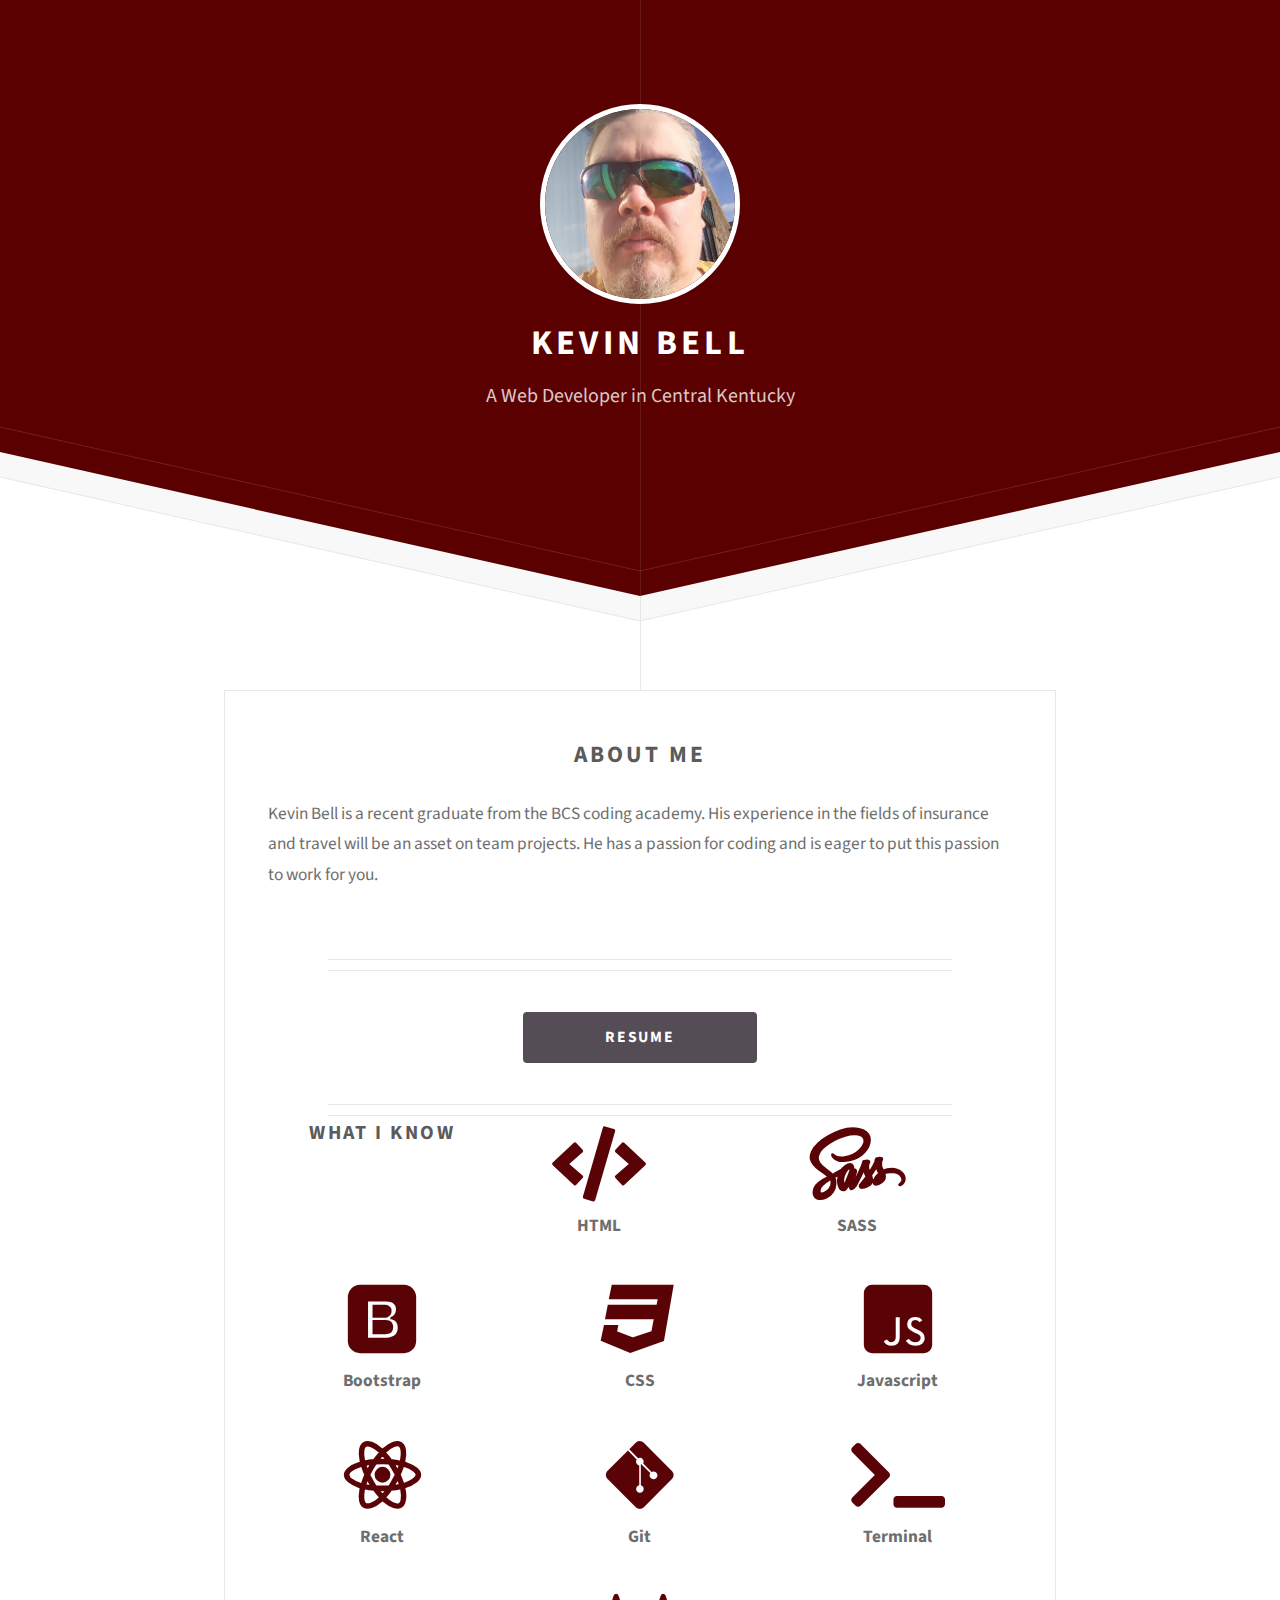
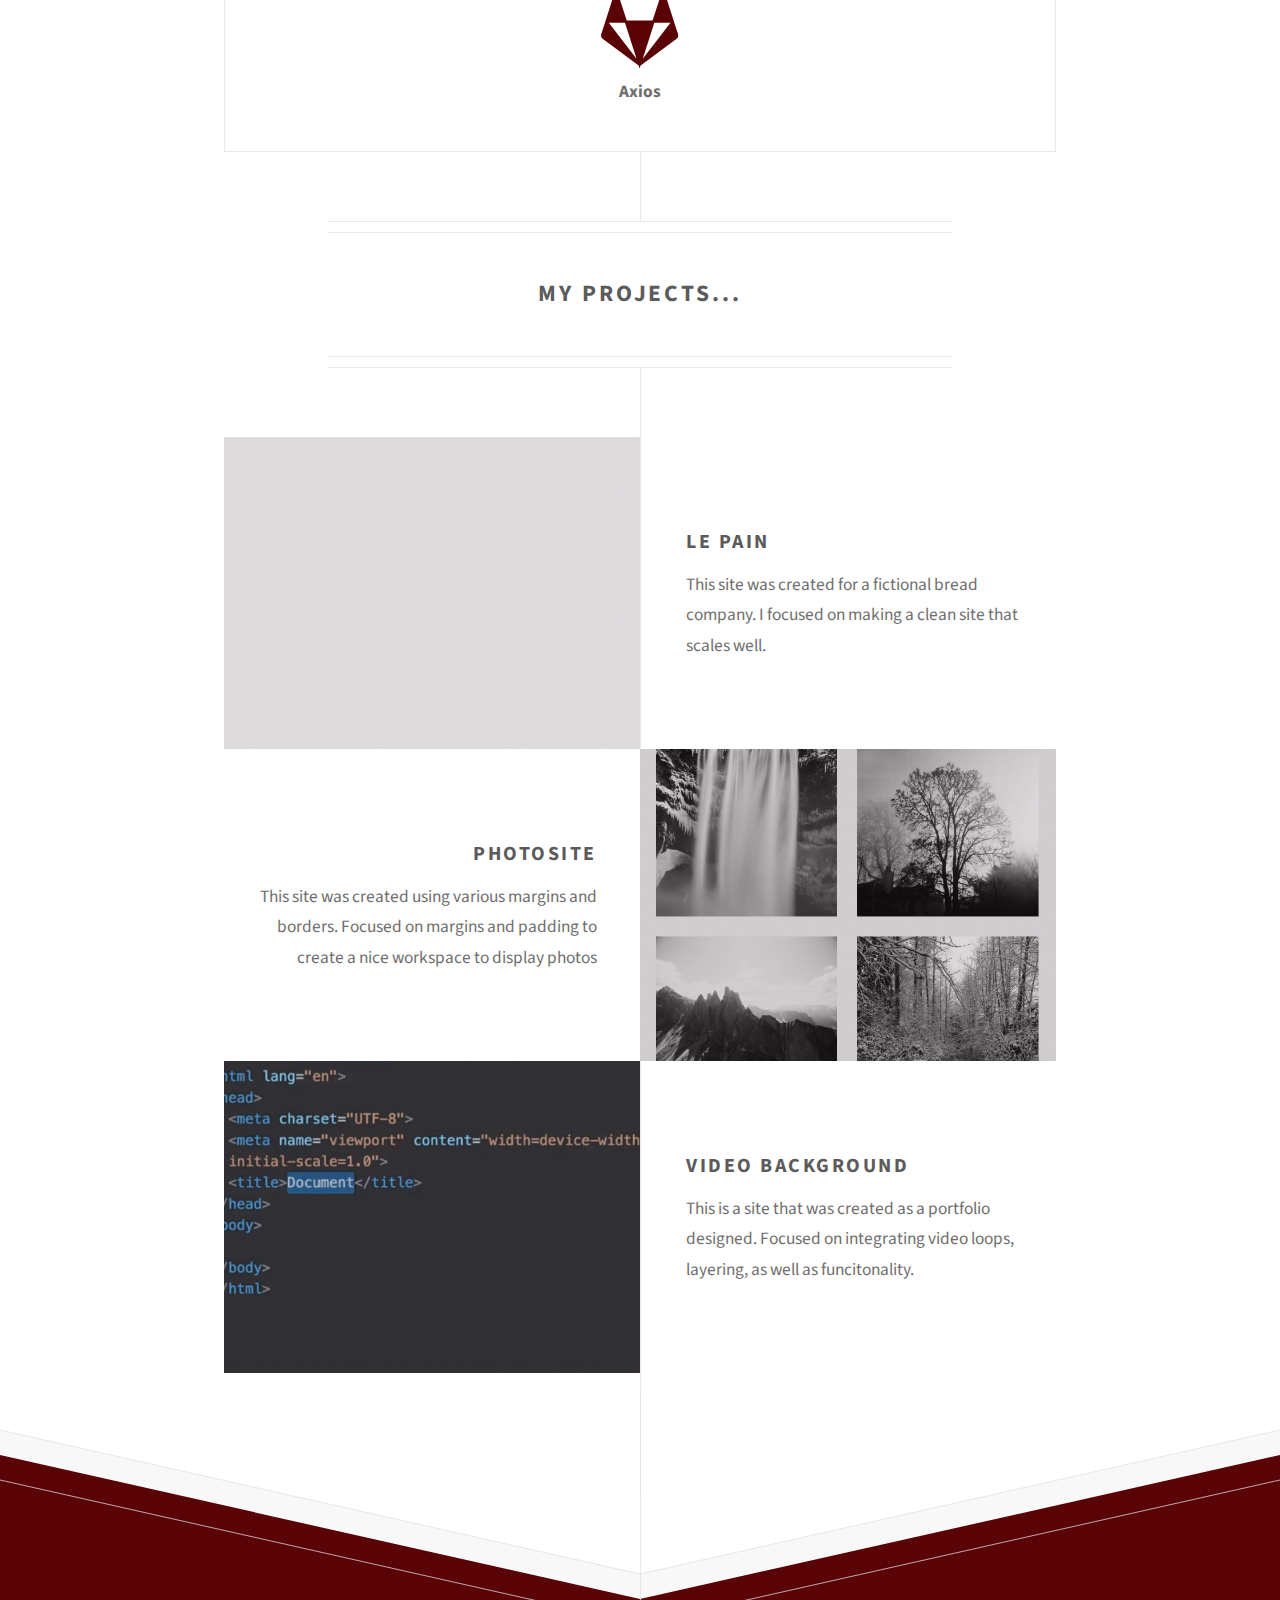
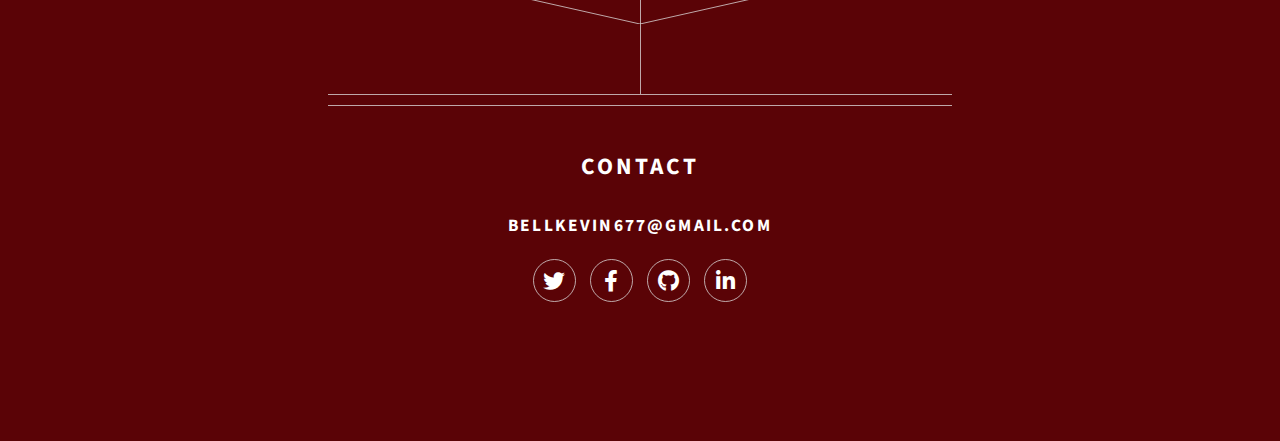
==== index.html @ 3c1ff949 "Picture is displaying properly" ====
<!DOCTYPE HTML>
<html>

<head>
	<title>Kevin Bell</title>
	<meta charset="utf-8" />
	<meta name="viewport" content="width=device-width, initial-scale=1, user-scalable=no" />
	<link href="https://cdn.jsdelivr.net/npm/bootstrap@5.0.0-beta2/dist/css/bootstrap.min.css" rel="stylesheet" integrity="sha384-BmbxuPwQa2lc/FVzBcNJ7UAyJxM6wuqIj61tLrc4wSX0szH/Ev+nYRRuWlolflfl" crossorigin="anonymous">
	<link rel="stylesheet" href="assets/css/main.css" />
</head>

<body class="is-preload">

	<!-- Nav -->
	
	<!-- Header -->
	<div id="header">
		<img class="resize imgborder" src="images/kevin.jpg" alt="">
		<h1>Kevin Bell</h1>
		<p>A Web Developer in Central Kentucky</p>
	</div>

	<!-- Main -->
	<div id="main">

		<div class="box container">
			<header>
				<h2>About Me</h2>
			</header>
			<section>
				<p>Kevin Bell is a recent graduate from the BCS coding academy. His experience in the fields of insurance and travel will be an asset on team projects. He has a passion for coding and is eager to put this passion to work for you. </p>
			
			</section>
			<footer class="major container medium">
				<ul class="actions special">
					<li><a href="Resume.pdf" target="_blank" class="button">Resume</a></li>
				</ul>
			</footer>
			<section class="row aln-center">
				<header>
					<h3>What I know</h3>
				</header>
				<div class="col-4 col-6-medium">
					<p>
						<i class="fas fa-code"></i>
						<p>HTML</p>
					</p>
				</div>
				<div class="col-4 col-6-medium">
					<p>
						<i class="fab fa-sass"></i>
						<p>SASS</p>
					</p>
				</div>
				<div class="col-4 col-6-medium">
					<p>
						<i class="fab fa-bootstrap"></i>
						<p>Bootstrap</p>
					</p>
				</div>
				<div class="col-4 col-6-medium">
					<p>
						<i class="fab fa-css3"></i>
						<p>CSS</p>
					</p>
				</div>
				<div class="col-4 col-6-medium">
					<p>
						<i class="fab fa-js-square"></i>
						<p>Javascript</p>
					</p>
				</div>
				<div class="col-4 col-6-medium">
					<p>
						<i class="fab fa-react"></i>
						<p>React</p>
					</p>
				</div>
				<div class="col-4 col-6-medium">
					<p>
						<i class="fab fa-git-alt"></i>
						<p>Git</p>
					</p>
				</div>
				<div class="col-4 col-6-medium">
					<p>
						<i class="fas fa-terminal"></i>
						<p>Terminal</p>
					</p>
				</div>
				<div class="col-4 col-6-medium">
					<p>
						<i class="fab fa-gitlab"></i>
						<p>Axios</p>
					</p>
				</div>
			</section>
		</div>

		<header class="major container medium">
			<h2>My Projects...</h2>
		</header>

		<div class="box alt container">
			<section class="feature left">
				<a href="Projects/LePain/index.html" target="_blank" class="image icon solid" id="projects1"></a>
				<a href="Projects/LePain/index.html" target="_blank" class="noborder">
					<div class="content">
						<h3>Le Pain</h3>
						<p>This site was created for a fictional bread company. I focused on making a clean site that
							scales well.</p>
					</div>
				</a>
			</section>
			<section class="feature right">
				<a href="Projects/PhotoSite/index.html" target="_blank" class="image icon solid" id="projects2"></a>
				<a href="Projects/PhotoSite/index.html" target="_blank" class="noborder">
				<div class="content">
					<h3>Photosite</h3>
					<p>This site was created using various margins and borders. Focused on margins and padding to create
						a nice workspace to display photos</p>
				</div>
			</a>
			</section>
			<section class="feature left">
				<a href="Projects/VideoBackground/index.html" target="_blank" class="image icon solid"
					id="projects3"></a>
					<a href="Projects/Videobackground/index.html" target="_blank" class="noborder">
				<div class="content">
					<h3>Video Background</h3>
					<p>This is a site that was created as a portfolio designed. Focused on integrating video loops, layering, as well as funcitonality.</p>
				</div>
			</a>
			</section>
		</div>

		
				
				

		

	</div>

	<!-- Footer -->
	<div id="footer">
		<div class="container medium">

			<header class="major last">
				<h2>Contact</h2>
				<h6>bellkevin677@gmail.com</h6>
			</header>

			<ul class="icons">
				<li><a href="https://www.twitter.com/TheWizardChrist" target="_blank" class="icon brands fa-twitter"><span
							class="label">Twitter</span></a></li>
				<li><a href="https://www.facebook.com/KevinBell101" target="_blank" class="icon brands fa-facebook-f"><span
							class="label">Facebook</span></a></li>
				<li><a href="https://github.com/bellkevin677" target="_blank" class="icon brands fa-github"><span
							class="label">Github</span></a></li>
				<li><a href="https://www.linkedin.com/feed/" target="_blank" class="icon brands fa-linkedin-in"><span class="label">LinkedIn</span></a></li>
			</ul>
		</div>
	</div>

	<!-- Scripts -->
	<script src="assets/js/jquery.min.js"></script>
	<script src="assets/js/browser.min.js"></script>
	<script src="assets/js/breakpoints.min.js"></script>
	<script src="assets/js/util.js"></script>
	<script src="assets/js/main.js"></script>

</body>

</html>
---- assets/css/main.css ----
@import url("fontawesome-all.min.css");
@import url("https://fonts.googleapis.com/css?family=Source+Sans+Pro:300,300italic,400,400italic,600,600italic,700,700italic");

/*
	Directive by HTML5 UP
	html5up.net | @ajlkn
	Free for personal and commercial use under the CCA 3.0 license (html5up.net/license)
*/

html, body, div, span, applet, object,
iframe, h1, h2, h3, h4, h5, h6, p, blockquote,
pre, a, abbr, acronym, address, big, cite,
code, del, dfn, em, img, ins, kbd, q, s, samp,
small, strike, strong, sub, sup, tt, var, b,
u, i, center, dl, dt, dd, ol, ul, li, fieldset,
form, label, legend, table, caption, tbody,
tfoot, thead, tr, th, td, article, aside,
canvas, details, embed, figure, figcaption,
footer, header, hgroup, menu, nav, output, ruby,
section, summary, time, mark, audio, video {
	margin: 0;
	padding: 0;
	border: 0;
	font-size: 100%;
	font: inherit;
	vertical-align: baseline;}

article, aside, details, figcaption, figure,
footer, header, hgroup, menu, nav, section {
	display: block;}

body {
	line-height: 1;
}

ol, ul {
	list-style: none;
}

blockquote, q {
	quotes: none;
}

	blockquote:before, blockquote:after, q:before, q:after {
		content: '';
		content: none;
	}

table {
	border-collapse: collapse;
	border-spacing: 0;
}

body {
	-webkit-text-size-adjust: none;
}

mark {
	background-color: transparent;
	color: inherit;
}

input::-moz-focus-inner {
	border: 0;
	padding: 0;
}

input, select, textarea {
	-moz-appearance: none;
	-webkit-appearance: none;
	-ms-appearance: none;
	appearance: none;
}

/* Basic */

	html {
		box-sizing: border-box;
	}

	*, *:before, *:after {
		box-sizing: inherit;
	}

	html, body {
		height: 100%;
	}

	body {
		background: #ffffff;
	}

		body.is-preload *, body.is-preload *:before, body.is-preload *:after {
			-moz-animation: none !important;
			-webkit-animation: none !important;
			-ms-animation: none !important;
			animation: none !important;
			-moz-transition: none !important;
			-webkit-transition: none !important;
			-ms-transition: none !important;
			transition: none !important;
		}

	body, input, select, textarea {
		color: #6e6e6e;
		font-family: 'Source Sans Pro', sans-serif;
		font-size: 16pt;
		font-weight: 400;
		line-height: 1.75em;
	}

	a {
		-moz-transition: color 0.2s ease-in-out, border-bottom-color 0.2s ease-in-out;
		-webkit-transition: color 0.2s ease-in-out, border-bottom-color 0.2s ease-in-out;
		-ms-transition: color 0.2s ease-in-out, border-bottom-color 0.2s ease-in-out;
		transition: color 0.2s ease-in-out, border-bottom-color 0.2s ease-in-out;
		border-bottom: dotted 1px;
		color: #4eb980;
		text-decoration: none;
	}

		a:hover {
			border-bottom-color: transparent;
		}

	strong, b {
		font-weight: 600;
		color: #5b5b5b;
	}

	em, i {
		font-style: italic;
	}

	p, ul, ol, dl, table, blockquote, form {
		margin: 0 0 2em 0;
	}

	h1, h2, h3, h4, h5, h6 {
		color: #5b5b5b;
		font-weight: 700;
		letter-spacing: 0.125em;
		line-height: 1.75em;
		margin-bottom: 1em;
		text-transform: uppercase;
		text-align: center;
	}

		h1 a, h2 a, h3 a, h4 a, h5 a, h6 a {
			color: inherit;
			text-decoration: none;
		}

	h2 {
		font-size: 1.75em;
	}

	h3 {
		font-size: 1.5em;
	}

	sub {
		font-size: 0.8em;
		position: relative;
		top: 0.5em;
	}

	sup {
		font-size: 0.8em;
		position: relative;
		top: -0.5em;
	}

	hr {
		border: 0;
		border-top: solid 1px rgba(224, 224, 224, 0.75);
		margin-bottom: 1.5em;
	}

	blockquote {
		border-left: solid 0.5em rgba(224, 224, 224, 0.75);
		font-style: italic;
		padding: 1em 0 1em 2em;
	}

/* Container */

	.container {
		margin: 0 auto;
		max-width: 100%;
		width: 51em;
	}

		.container.medium {
			width: 38.25em;
		}

		@media screen and (max-width: 1280px) {

			.container {
				width: 48em;
			}

				.container.medium {
					width: 36em;
				}

		}

		@media screen and (max-width: 980px) {

			.container {
				width: 95%;
			}

				.container.medium {
					width: 71.25%;
				}

		}

		@media screen and (max-width: 840px) {

			.container {
				width: 95% !important;
			}

		}

		@media screen and (max-width: 736px) {

			.container {
				width: 90% !important;
			}

		}

		@media screen and (max-width: 480px) {

			.container {
				width: 100% !important;
			}

		}

/* Row */

	.row {
		display: flex;
		flex-wrap: wrap;
		box-sizing: border-box;
		align-items: stretch;
	}

		.row > * {
			box-sizing: border-box;
		}

		.row.gtr-uniform > * > :last-child {
			margin-bottom: 0;
		}

		.row.aln-left {
			justify-content: flex-start;
		}

		.row.aln-center {
			justify-content: center;
		}

		.row.aln-right {
			justify-content: flex-end;
		}

		.row.aln-top {
			align-items: flex-start;
		}

		.row.aln-middle {
			align-items: center;
		}

		.row.aln-bottom {
			align-items: flex-end;
		}

		.row > .imp {
			order: -1;
		}

		.row > .col-1 {
			width: 8.33333%;
		}

		.row > .off-1 {
			margin-left: 8.33333%;
		}

		.row > .col-2 {
			width: 16.66667%;
		}

		.row > .off-2 {
			margin-left: 16.66667%;
		}

		.row > .col-3 {
			width: 25%;
		}

		.row > .off-3 {
			margin-left: 25%;
		}

		.row > .col-4 {
			width: 33.33333%;
		}

		.row > .off-4 {
			margin-left: 33.33333%;
		}

		.row > .col-5 {
			width: 41.66667%;
		}

		.row > .off-5 {
			margin-left: 41.66667%;
		}

		.row > .col-6 {
			width: 50%;
		}

		.row > .off-6 {
			margin-left: 50%;
		}

		.row > .col-7 {
			width: 58.33333%;
		}

		.row > .off-7 {
			margin-left: 58.33333%;
		}

		.row > .col-8 {
			width: 66.66667%;
		}

		.row > .off-8 {
			margin-left: 66.66667%;
		}

		.row > .col-9 {
			width: 75%;
		}

		.row > .off-9 {
			margin-left: 75%;
		}

		.row > .col-10 {
			width: 83.33333%;
		}

		.row > .off-10 {
			margin-left: 83.33333%;
		}

		.row > .col-11 {
			width: 91.66667%;
		}

		.row > .off-11 {
			margin-left: 91.66667%;
		}

		.row > .col-12 {
			width: 100%;
		}

		.row > .off-12 {
			margin-left: 100%;
		}

		.row.gtr-0 {
			margin-top: 0px;
			margin-left: 0px;
		}

			.row.gtr-0 > * {
				padding: 0px 0 0 0px;
			}

			.row.gtr-0.gtr-uniform {
				margin-top: 0px;
			}

				.row.gtr-0.gtr-uniform > * {
					padding-top: 0px;
				}

		.row.gtr-25 {
			margin-top: -7.5px;
			margin-left: -7.5px;
		}

			.row.gtr-25 > * {
				padding: 7.5px 0 0 7.5px;
			}

			.row.gtr-25.gtr-uniform {
				margin-top: -7.5px;
			}

				.row.gtr-25.gtr-uniform > * {
					padding-top: 7.5px;
				}

		.row.gtr-50 {
			margin-top: -15px;
			margin-left: -15px;
		}

			.row.gtr-50 > * {
				padding: 15px 0 0 15px;
			}

			.row.gtr-50.gtr-uniform {
				margin-top: -15px;
			}

				.row.gtr-50.gtr-uniform > * {
					padding-top: 15px;
				}

		.row {
			margin-top: -30px;
			margin-left: -30px;
		}

			.row > * {
				padding: 30px 0 0 30px;
			}

			.row.gtr-uniform {
				margin-top: -30px;
			}

				.row.gtr-uniform > * {
					padding-top: 30px;
				}

		.row.gtr-150 {
			margin-top: -45px;
			margin-left: -45px;
		}

			.row.gtr-150 > * {
				padding: 45px 0 0 45px;
			}

			.row.gtr-150.gtr-uniform {
				margin-top: -45px;
			}

				.row.gtr-150.gtr-uniform > * {
					padding-top: 45px;
				}

		.row.gtr-200 {
			margin-top: -60px;
			margin-left: -60px;
		}

			.row.gtr-200 > * {
				padding: 60px 0 0 60px;
			}

			.row.gtr-200.gtr-uniform {
				margin-top: -60px;
			}

				.row.gtr-200.gtr-uniform > * {
					padding-top: 60px;
				}

		@media screen and (max-width: 1680px) {

			.row {
				display: flex;
				flex-wrap: wrap;
				box-sizing: border-box;
				align-items: stretch;
			}

				.row > * {
					box-sizing: border-box;
				}

				.row.gtr-uniform > * > :last-child {
					margin-bottom: 0;
				}

				.row.aln-left {
					justify-content: flex-start;
				}

				.row.aln-center {
					justify-content: center;
				}

				.row.aln-right {
					justify-content: flex-end;
				}

				.row.aln-top {
					align-items: flex-start;
				}

				.row.aln-middle {
					align-items: center;
				}

				.row.aln-bottom {
					align-items: flex-end;
				}

				.row > .imp-wide {
					order: -1;
				}

				.row > .col-1-wide {
					width: 8.33333%;
				}

				.row > .off-1-wide {
					margin-left: 8.33333%;
				}

				.row > .col-2-wide {
					width: 16.66667%;
				}

				.row > .off-2-wide {
					margin-left: 16.66667%;
				}

				.row > .col-3-wide {
					width: 25%;
				}

				.row > .off-3-wide {
					margin-left: 25%;
				}

				.row > .col-4-wide {
					width: 33.33333%;
				}

				.row > .off-4-wide {
					margin-left: 33.33333%;
				}

				.row > .col-5-wide {
					width: 41.66667%;
				}

				.row > .off-5-wide {
					margin-left: 41.66667%;
				}

				.row > .col-6-wide {
					width: 50%;
				}

				.row > .off-6-wide {
					margin-left: 50%;
				}

				.row > .col-7-wide {
					width: 58.33333%;
				}

				.row > .off-7-wide {
					margin-left: 58.33333%;
				}

				.row > .col-8-wide {
					width: 66.66667%;
				}

				.row > .off-8-wide {
					margin-left: 66.66667%;
				}

				.row > .col-9-wide {
					width: 75%;
				}

				.row > .off-9-wide {
					margin-left: 75%;
				}

				.row > .col-10-wide {
					width: 83.33333%;
				}

				.row > .off-10-wide {
					margin-left: 83.33333%;
				}

				.row > .col-11-wide {
					width: 91.66667%;
				}

				.row > .off-11-wide {
					margin-left: 91.66667%;
				}

				.row > .col-12-wide {
					width: 100%;
				}

				.row > .off-12-wide {
					margin-left: 100%;
				}

				.row.gtr-0 {
					margin-top: 0px;
					margin-left: 0px;
				}

					.row.gtr-0 > * {
						padding: 0px 0 0 0px;
					}

					.row.gtr-0.gtr-uniform {
						margin-top: 0px;
					}

						.row.gtr-0.gtr-uniform > * {
							padding-top: 0px;
						}

				.row.gtr-25 {
					margin-top: -7.5px;
					margin-left: -7.5px;
				}

					.row.gtr-25 > * {
						padding: 7.5px 0 0 7.5px;
					}

					.row.gtr-25.gtr-uniform {
						margin-top: -7.5px;
					}

						.row.gtr-25.gtr-uniform > * {
							padding-top: 7.5px;
						}

				.row.gtr-50 {
					margin-top: -15px;
					margin-left: -15px;
				}

					.row.gtr-50 > * {
						padding: 15px 0 0 15px;
					}

					.row.gtr-50.gtr-uniform {
						margin-top: -15px;
					}

						.row.gtr-50.gtr-uniform > * {
							padding-top: 15px;
						}

				.row {
					margin-top: -30px;
					margin-left: -30px;
				}

					.row > * {
						padding: 30px 0 0 30px;
					}

					.row.gtr-uniform {
						margin-top: -30px;
					}

						.row.gtr-uniform > * {
							padding-top: 30px;
						}

				.row.gtr-150 {
					margin-top: -45px;
					margin-left: -45px;
				}

					.row.gtr-150 > * {
						padding: 45px 0 0 45px;
					}

					.row.gtr-150.gtr-uniform {
						margin-top: -45px;
					}

						.row.gtr-150.gtr-uniform > * {
							padding-top: 45px;
						}

				.row.gtr-200 {
					margin-top: -60px;
					margin-left: -60px;
				}

					.row.gtr-200 > * {
						padding: 60px 0 0 60px;
					}

					.row.gtr-200.gtr-uniform {
						margin-top: -60px;
					}

						.row.gtr-200.gtr-uniform > * {
							padding-top: 60px;
						}

		}

		@media screen and (max-width: 1280px) {

			.row {
				display: flex;
				flex-wrap: wrap;
				box-sizing: border-box;
				align-items: stretch;
			}

				.row > * {
					box-sizing: border-box;
				}

				.row.gtr-uniform > * > :last-child {
					margin-bottom: 0;
				}

				.row.aln-left {
					justify-content: flex-start;
				}

				.row.aln-center {
					justify-content: center;
				}

				.row.aln-right {
					justify-content: flex-end;
				}

				.row.aln-top {
					align-items: flex-start;
				}

				.row.aln-middle {
					align-items: center;
				}

				.row.aln-bottom {
					align-items: flex-end;
				}

				.row > .imp-normal {
					order: -1;
				}

				.row > .col-1-normal {
					width: 8.33333%;
				}

				.row > .off-1-normal {
					margin-left: 8.33333%;
				}

				.row > .col-2-normal {
					width: 16.66667%;
				}

				.row > .off-2-normal {
					margin-left: 16.66667%;
				}

				.row > .col-3-normal {
					width: 25%;
				}

				.row > .off-3-normal {
					margin-left: 25%;
				}

				.row > .col-4-normal {
					width: 33.33333%;
				}

				.row > .off-4-normal {
					margin-left: 33.33333%;
				}

				.row > .col-5-normal {
					width: 41.66667%;
				}

				.row > .off-5-normal {
					margin-left: 41.66667%;
				}

				.row > .col-6-normal {
					width: 50%;
				}

				.row > .off-6-normal {
					margin-left: 50%;
				}

				.row > .col-7-normal {
					width: 58.33333%;
				}

				.row > .off-7-normal {
					margin-left: 58.33333%;
				}

				.row > .col-8-normal {
					width: 66.66667%;
				}

				.row > .off-8-normal {
					margin-left: 66.66667%;
				}

				.row > .col-9-normal {
					width: 75%;
				}

				.row > .off-9-normal {
					margin-left: 75%;
				}

				.row > .col-10-normal {
					width: 83.33333%;
				}

				.row > .off-10-normal {
					margin-left: 83.33333%;
				}

				.row > .col-11-normal {
					width: 91.66667%;
				}

				.row > .off-11-normal {
					margin-left: 91.66667%;
				}

				.row > .col-12-normal {
					width: 100%;
				}

				.row > .off-12-normal {
					margin-left: 100%;
				}

				.row.gtr-0 {
					margin-top: 0px;
					margin-left: 0px;
				}

					.row.gtr-0 > * {
						padding: 0px 0 0 0px;
					}

					.row.gtr-0.gtr-uniform {
						margin-top: 0px;
					}

						.row.gtr-0.gtr-uniform > * {
							padding-top: 0px;
						}

				.row.gtr-25 {
					margin-top: -7.5px;
					margin-left: -7.5px;
				}

					.row.gtr-25 > * {
						padding: 7.5px 0 0 7.5px;
					}

					.row.gtr-25.gtr-uniform {
						margin-top: -7.5px;
					}

						.row.gtr-25.gtr-uniform > * {
							padding-top: 7.5px;
						}

				.row.gtr-50 {
					margin-top: -15px;
					margin-left: -15px;
				}

					.row.gtr-50 > * {
						padding: 15px 0 0 15px;
					}

					.row.gtr-50.gtr-uniform {
						margin-top: -15px;
					}

						.row.gtr-50.gtr-uniform > * {
							padding-top: 15px;
						}

				.row {
					margin-top: -30px;
					margin-left: -30px;
				}

					.row > * {
						padding: 30px 0 0 30px;
					}

					.row.gtr-uniform {
						margin-top: -30px;
					}

						.row.gtr-uniform > * {
							padding-top: 30px;
						}

				.row.gtr-150 {
					margin-top: -45px;
					margin-left: -45px;
				}

					.row.gtr-150 > * {
						padding: 45px 0 0 45px;
					}

					.row.gtr-150.gtr-uniform {
						margin-top: -45px;
					}

						.row.gtr-150.gtr-uniform > * {
							padding-top: 45px;
						}

				.row.gtr-200 {
					margin-top: -60px;
					margin-left: -60px;
				}

					.row.gtr-200 > * {
						padding: 60px 0 0 60px;
					}

					.row.gtr-200.gtr-uniform {
						margin-top: -60px;
					}

						.row.gtr-200.gtr-uniform > * {
							padding-top: 60px;
						}

		}

		@media screen and (max-width: 980px) {

			.row {
				display: flex;
				flex-wrap: wrap;
				box-sizing: border-box;
				align-items: stretch;
			}

				.row > * {
					box-sizing: border-box;
				}

				.row.gtr-uniform > * > :last-child {
					margin-bottom: 0;
				}

				.row.aln-left {
					justify-content: flex-start;
				}

				.row.aln-center {
					justify-content: center;
				}

				.row.aln-right {
					justify-content: flex-end;
				}

				.row.aln-top {
					align-items: flex-start;
				}

				.row.aln-middle {
					align-items: center;
				}

				.row.aln-bottom {
					align-items: flex-end;
				}

				.row > .imp-narrow {
					order: -1;
				}

				.row > .col-1-narrow {
					width: 8.33333%;
				}

				.row > .off-1-narrow {
					margin-left: 8.33333%;
				}

				.row > .col-2-narrow {
					width: 16.66667%;
				}

				.row > .off-2-narrow {
					margin-left: 16.66667%;
				}

				.row > .col-3-narrow {
					width: 25%;
				}

				.row > .off-3-narrow {
					margin-left: 25%;
				}

				.row > .col-4-narrow {
					width: 33.33333%;
				}

				.row > .off-4-narrow {
					margin-left: 33.33333%;
				}

				.row > .col-5-narrow {
					width: 41.66667%;
				}

				.row > .off-5-narrow {
					margin-left: 41.66667%;
				}

				.row > .col-6-narrow {
					width: 50%;
				}

				.row > .off-6-narrow {
					margin-left: 50%;
				}

				.row > .col-7-narrow {
					width: 58.33333%;
				}

				.row > .off-7-narrow {
					margin-left: 58.33333%;
				}

				.row > .col-8-narrow {
					width: 66.66667%;
				}

				.row > .off-8-narrow {
					margin-left: 66.66667%;
				}

				.row > .col-9-narrow {
					width: 75%;
				}

				.row > .off-9-narrow {
					margin-left: 75%;
				}

				.row > .col-10-narrow {
					width: 83.33333%;
				}

				.row > .off-10-narrow {
					margin-left: 83.33333%;
				}

				.row > .col-11-narrow {
					width: 91.66667%;
				}

				.row > .off-11-narrow {
					margin-left: 91.66667%;
				}

				.row > .col-12-narrow {
					width: 100%;
				}

				.row > .off-12-narrow {
					margin-left: 100%;
				}

				.row.gtr-0 {
					margin-top: 0px;
					margin-left: 0px;
				}

					.row.gtr-0 > * {
						padding: 0px 0 0 0px;
					}

					.row.gtr-0.gtr-uniform {
						margin-top: 0px;
					}

						.row.gtr-0.gtr-uniform > * {
							padding-top: 0px;
						}

				.row.gtr-25 {
					margin-top: -7.5px;
					margin-left: -7.5px;
				}

					.row.gtr-25 > * {
						padding: 7.5px 0 0 7.5px;
					}

					.row.gtr-25.gtr-uniform {
						margin-top: -7.5px;
					}

						.row.gtr-25.gtr-uniform > * {
							padding-top: 7.5px;
						}

				.row.gtr-50 {
					margin-top: -15px;
					margin-left: -15px;
				}

					.row.gtr-50 > * {
						padding: 15px 0 0 15px;
					}

					.row.gtr-50.gtr-uniform {
						margin-top: -15px;
					}

						.row.gtr-50.gtr-uniform > * {
							padding-top: 15px;
						}

				.row {
					margin-top: -30px;
					margin-left: -30px;
				}

					.row > * {
						padding: 30px 0 0 30px;
					}

					.row.gtr-uniform {
						margin-top: -30px;
					}

						.row.gtr-uniform > * {
							padding-top: 30px;
						}

				.row.gtr-150 {
					margin-top: -45px;
					margin-left: -45px;
				}

					.row.gtr-150 > * {
						padding: 45px 0 0 45px;
					}

					.row.gtr-150.gtr-uniform {
						margin-top: -45px;
					}

						.row.gtr-150.gtr-uniform > * {
							padding-top: 45px;
						}

				.row.gtr-200 {
					margin-top: -60px;
					margin-left: -60px;
				}

					.row.gtr-200 > * {
						padding: 60px 0 0 60px;
					}

					.row.gtr-200.gtr-uniform {
						margin-top: -60px;
					}

						.row.gtr-200.gtr-uniform > * {
							padding-top: 60px;
						}

		}

		@media screen and (max-width: 840px) {

			.row {
				display: flex;
				flex-wrap: wrap;
				box-sizing: border-box;
				align-items: stretch;
			}

				.row > * {
					box-sizing: border-box;
				}

				.row.gtr-uniform > * > :last-child {
					margin-bottom: 0;
				}

				.row.aln-left {
					justify-content: flex-start;
				}

				.row.aln-center {
					justify-content: center;
				}

				.row.aln-right {
					justify-content: flex-end;
				}

				.row.aln-top {
					align-items: flex-start;
				}

				.row.aln-middle {
					align-items: center;
				}

				.row.aln-bottom {
					align-items: flex-end;
				}

				.row > .imp-narrower {
					order: -1;
				}

				.row > .col-1-narrower {
					width: 8.33333%;
				}

				.row > .off-1-narrower {
					margin-left: 8.33333%;
				}

				.row > .col-2-narrower {
					width: 16.66667%;
				}

				.row > .off-2-narrower {
					margin-left: 16.66667%;
				}

				.row > .col-3-narrower {
					width: 25%;
				}

				.row > .off-3-narrower {
					margin-left: 25%;
				}

				.row > .col-4-narrower {
					width: 33.33333%;
				}

				.row > .off-4-narrower {
					margin-left: 33.33333%;
				}

				.row > .col-5-narrower {
					width: 41.66667%;
				}

				.row > .off-5-narrower {
					margin-left: 41.66667%;
				}

				.row > .col-6-narrower {
					width: 50%;
				}

				.row > .off-6-narrower {
					margin-left: 50%;
				}

				.row > .col-7-narrower {
					width: 58.33333%;
				}

				.row > .off-7-narrower {
					margin-left: 58.33333%;
				}

				.row > .col-8-narrower {
					width: 66.66667%;
				}

				.row > .off-8-narrower {
					margin-left: 66.66667%;
				}

				.row > .col-9-narrower {
					width: 75%;
				}

				.row > .off-9-narrower {
					margin-left: 75%;
				}

				.row > .col-10-narrower {
					width: 83.33333%;
				}

				.row > .off-10-narrower {
					margin-left: 83.33333%;
				}

				.row > .col-11-narrower {
					width: 91.66667%;
				}

				.row > .off-11-narrower {
					margin-left: 91.66667%;
				}

				.row > .col-12-narrower {
					width: 100%;
				}

				.row > .off-12-narrower {
					margin-left: 100%;
				}

				.row.gtr-0 {
					margin-top: 0px;
					margin-left: 0px;
				}

					.row.gtr-0 > * {
						padding: 0px 0 0 0px;
					}

					.row.gtr-0.gtr-uniform {
						margin-top: 0px;
					}

						.row.gtr-0.gtr-uniform > * {
							padding-top: 0px;
						}

				.row.gtr-25 {
					margin-top: -5px;
					margin-left: -5px;
				}

					.row.gtr-25 > * {
						padding: 5px 0 0 5px;
					}

					.row.gtr-25.gtr-uniform {
						margin-top: -5px;
					}

						.row.gtr-25.gtr-uniform > * {
							padding-top: 5px;
						}

				.row.gtr-50 {
					margin-top: -10px;
					margin-left: -10px;
				}

					.row.gtr-50 > * {
						padding: 10px 0 0 10px;
					}

					.row.gtr-50.gtr-uniform {
						margin-top: -10px;
					}

						.row.gtr-50.gtr-uniform > * {
							padding-top: 10px;
						}

				.row {
					margin-top: -20px;
					margin-left: -20px;
				}

					.row > * {
						padding: 20px 0 0 20px;
					}

					.row.gtr-uniform {
						margin-top: -20px;
					}

						.row.gtr-uniform > * {
							padding-top: 20px;
						}

				.row.gtr-150 {
					margin-top: -30px;
					margin-left: -30px;
				}

					.row.gtr-150 > * {
						padding: 30px 0 0 30px;
					}

					.row.gtr-150.gtr-uniform {
						margin-top: -30px;
					}

						.row.gtr-150.gtr-uniform > * {
							padding-top: 30px;
						}

				.row.gtr-200 {
					margin-top: -40px;
					margin-left: -40px;
				}

					.row.gtr-200 > * {
						padding: 40px 0 0 40px;
					}

					.row.gtr-200.gtr-uniform {
						margin-top: -40px;
					}

						.row.gtr-200.gtr-uniform > * {
							padding-top: 40px;
						}

		}

		@media screen and (max-width: 736px) {

			.row {
				display: flex;
				flex-wrap: wrap;
				box-sizing: border-box;
				align-items: stretch;
			}

				.row > * {
					box-sizing: border-box;
				}

				.row.gtr-uniform > * > :last-child {
					margin-bottom: 0;
				}

				.row.aln-left {
					justify-content: flex-start;
				}

				.row.aln-center {
					justify-content: center;
				}

				.row.aln-right {
					justify-content: flex-end;
				}

				.row.aln-top {
					align-items: flex-start;
				}

				.row.aln-middle {
					align-items: center;
				}

				.row.aln-bottom {
					align-items: flex-end;
				}

				.row > .imp-mobile {
					order: -1;
				}

				.row > .col-1-mobile {
					width: 8.33333%;
				}

				.row > .off-1-mobile {
					margin-left: 8.33333%;
				}

				.row > .col-2-mobile {
					width: 16.66667%;
				}

				.row > .off-2-mobile {
					margin-left: 16.66667%;
				}

				.row > .col-3-mobile {
					width: 25%;
				}

				.row > .off-3-mobile {
					margin-left: 25%;
				}

				.row > .col-4-mobile {
					width: 33.33333%;
				}

				.row > .off-4-mobile {
					margin-left: 33.33333%;
				}

				.row > .col-5-mobile {
					width: 41.66667%;
				}

				.row > .off-5-mobile {
					margin-left: 41.66667%;
				}

				.row > .col-6-mobile {
					width: 50%;
				}

				.row > .off-6-mobile {
					margin-left: 50%;
				}

				.row > .col-7-mobile {
					width: 58.33333%;
				}

				.row > .off-7-mobile {
					margin-left: 58.33333%;
				}

				.row > .col-8-mobile {
					width: 66.66667%;
				}

				.row > .off-8-mobile {
					margin-left: 66.66667%;
				}

				.row > .col-9-mobile {
					width: 75%;
				}

				.row > .off-9-mobile {
					margin-left: 75%;
				}

				.row > .col-10-mobile {
					width: 83.33333%;
				}

				.row > .off-10-mobile {
					margin-left: 83.33333%;
				}

				.row > .col-11-mobile {
					width: 91.66667%;
				}

				.row > .off-11-mobile {
					margin-left: 91.66667%;
				}

				.row > .col-12-mobile {
					width: 100%;
				}

				.row > .off-12-mobile {
					margin-left: 100%;
				}

				.row.gtr-0 {
					margin-top: 0px;
					margin-left: 0px;
				}

					.row.gtr-0 > * {
						padding: 0px 0 0 0px;
					}

					.row.gtr-0.gtr-uniform {
						margin-top: 0px;
					}

						.row.gtr-0.gtr-uniform > * {
							padding-top: 0px;
						}

				.row.gtr-25 {
					margin-top: -57.5px;
					margin-left: -5px;
				}

					.row.gtr-25 > * {
						padding: 57.5px 0 0 5px;
					}

					.row.gtr-25.gtr-uniform {
						margin-top: -5px;
					}

						.row.gtr-25.gtr-uniform > * {
							padding-top: 5px;
						}

				.row.gtr-50 {
					margin-top: -115px;
					margin-left: -10px;
				}

					.row.gtr-50 > * {
						padding: 115px 0 0 10px;
					}

					.row.gtr-50.gtr-uniform {
						margin-top: -10px;
					}

						.row.gtr-50.gtr-uniform > * {
							padding-top: 10px;
						}

				.row {
					margin-top: -230px;
					margin-left: -20px;
				}

					.row > * {
						padding: 230px 0 0 20px;
					}

					.row.gtr-uniform {
						margin-top: -20px;
					}

						.row.gtr-uniform > * {
							padding-top: 20px;
						}

				.row.gtr-150 {
					margin-top: -345px;
					margin-left: -30px;
				}

					.row.gtr-150 > * {
						padding: 345px 0 0 30px;
					}

					.row.gtr-150.gtr-uniform {
						margin-top: -30px;
					}

						.row.gtr-150.gtr-uniform > * {
							padding-top: 30px;
						}

				.row.gtr-200 {
					margin-top: -460px;
					margin-left: -40px;
				}

					.row.gtr-200 > * {
						padding: 460px 0 0 40px;
					}

					.row.gtr-200.gtr-uniform {
						margin-top: -40px;
					}

						.row.gtr-200.gtr-uniform > * {
							padding-top: 40px;
						}

		}

		@media screen and (max-width: 480px) {

			.row {
				display: flex;
				flex-wrap: wrap;
				box-sizing: border-box;
				align-items: stretch;
			}

				.row > * {
					box-sizing: border-box;
				}

				.row.gtr-uniform > * > :last-child {
					margin-bottom: 0;
				}

				.row.aln-left {
					justify-content: flex-start;
				}

				.row.aln-center {
					justify-content: center;
				}

				.row.aln-right {
					justify-content: flex-end;
				}

				.row.aln-top {
					align-items: flex-start;
				}

				.row.aln-middle {
					align-items: center;
				}

				.row.aln-bottom {
					align-items: flex-end;
				}

				.row > .imp-mobilep {
					order: -1;
				}

				.row > .col-1-mobilep {
					width: 8.33333%;
				}

				.row > .off-1-mobilep {
					margin-left: 8.33333%;
				}

				.row > .col-2-mobilep {
					width: 16.66667%;
				}

				.row > .off-2-mobilep {
					margin-left: 16.66667%;
				}

				.row > .col-3-mobilep {
					width: 25%;
				}

				.row > .off-3-mobilep {
					margin-left: 25%;
				}

				.row > .col-4-mobilep {
					width: 33.33333%;
				}

				.row > .off-4-mobilep {
					margin-left: 33.33333%;
				}

				.row > .col-5-mobilep {
					width: 41.66667%;
				}

				.row > .off-5-mobilep {
					margin-left: 41.66667%;
				}

				.row > .col-6-mobilep {
					width: 50%;
				}

				.row > .off-6-mobilep {
					margin-left: 50%;
				}

				.row > .col-7-mobilep {
					width: 58.33333%;
				}

				.row > .off-7-mobilep {
					margin-left: 58.33333%;
				}

				.row > .col-8-mobilep {
					width: 66.66667%;
				}

				.row > .off-8-mobilep {
					margin-left: 66.66667%;
				}

				.row > .col-9-mobilep {
					width: 75%;
				}

				.row > .off-9-mobilep {
					margin-left: 75%;
				}

				.row > .col-10-mobilep {
					width: 83.33333%;
				}

				.row > .off-10-mobilep {
					margin-left: 83.33333%;
				}

				.row > .col-11-mobilep {
					width: 91.66667%;
				}

				.row > .off-11-mobilep {
					margin-left: 91.66667%;
				}

				.row > .col-12-mobilep {
					width: 100%;
				}

				.row > .off-12-mobilep {
					margin-left: 100%;
				}

				.row.gtr-0 {
					margin-top: 0px;
					margin-left: 0px;
				}

					.row.gtr-0 > * {
						padding: 0px 0 0 0px;
					}

					.row.gtr-0.gtr-uniform {
						margin-top: 0px;
					}

						.row.gtr-0.gtr-uniform > * {
							padding-top: 0px;
						}

				.row.gtr-25 {
					margin-top: -5px;
					margin-left: -5px;
				}

					.row.gtr-25 > * {
						padding: 5px 0 0 5px;
					}

					.row.gtr-25.gtr-uniform {
						margin-top: -5px;
					}

						.row.gtr-25.gtr-uniform > * {
							padding-top: 5px;
						}

				.row.gtr-50 {
					margin-top: -10px;
					margin-left: -10px;
				}

					.row.gtr-50 > * {
						padding: 10px 0 0 10px;
					}

					.row.gtr-50.gtr-uniform {
						margin-top: -10px;
					}

						.row.gtr-50.gtr-uniform > * {
							padding-top: 10px;
						}

				.row {
					margin-top: -20px;
					margin-left: -20px;
				}

					.row > * {
						padding: 20px 0 0 20px;
					}

					.row.gtr-uniform {
						margin-top: -20px;
					}

						.row.gtr-uniform > * {
							padding-top: 20px;
						}

				.row.gtr-150 {
					margin-top: -30px;
					margin-left: -30px;
				}

					.row.gtr-150 > * {
						padding: 30px 0 0 30px;
					}

					.row.gtr-150.gtr-uniform {
						margin-top: -30px;
					}

						.row.gtr-150.gtr-uniform > * {
							padding-top: 30px;
						}

				.row.gtr-200 {
					margin-top: -40px;
					margin-left: -40px;
				}

					.row.gtr-200 > * {
						padding: 40px 0 0 40px;
					}

					.row.gtr-200.gtr-uniform {
						margin-top: -40px;
					}

						.row.gtr-200.gtr-uniform > * {
							padding-top: 40px;
						}

		}

/* Section/Article */

	section.special, article.special {
		text-align: center;
	}

	header {
		text-align: center;
	}

		header p {
			position: relative;
			top: -1em;
			color: #888888;
			text-transform: uppercase;
			letter-spacing: 0.075em;
		}

		header.major {
			border-bottom-width: 1px;
			border-color: rgba(224, 224, 224, 0.75);
			border-style: solid;
			border-top-width: 1px;
			margin-bottom: 6em;
			padding: 4em 0;
			position: relative;
		}

			header.major:before, header.major:after {
				background: rgba(224, 224, 224, 0.75);
				content: '';
				display: block;
				height: 1px;
				left: 0;
				position: absolute;
				width: 100%;
			}

			header.major:before {
				top: 10px;
			}

			header.major:after {
				bottom: 10px;
			}

			header.major h2 {
				margin: 0;
			}

			header.major p {
				top: 0;
				margin: 1.5em 0 0 0;
				padding: 1.5em 1.5em 0 1.5em;
				font-size: 1.5em;
				line-height: 1.75em;
				border-top: solid 1px rgba(224, 224, 224, 0.75);
				display: inline-block;
			}

			header.major.last {
				border-bottom: 0;
				margin-bottom: 0;
				padding-bottom: 0;
			}

				header.major.last:after {
					display: none;
				}

				header.major.last h2 {
					margin-bottom: 1em;
				}

	footer {
		text-align: center;
	}

		footer.major {
			border-bottom-width: 1px;
			border-color: rgba(224, 224, 224, 0.75);
			border-style: solid;
			border-top-width: 1px;
			margin-top: 6em;
			padding: 4em 0;
			position: relative;
		}

			footer.major:before, footer.major:after {
				background: rgba(224, 224, 224, 0.75);
				content: '';
				display: block;
				height: 1px;
				left: 0;
				position: absolute;
				width: 100%;
			}

			footer.major:before {
				top: 10px;
			}

			footer.major:after {
				bottom: 10px;
			}

/* Form */

	label {
		display: block;
		color: #5b5b5b;
		font-size: 0.8em;
		font-weight: 700;
		letter-spacing: 0.125em;
		line-height: 1.75em;
		text-transform: uppercase;
		margin: 0 0 0.5em 0;
	}

	input[type="text"],
	input[type="password"],
	input[type="email"],
	select,
	textarea {
		-moz-appearance: none;
		-webkit-appearance: none;
		-ms-appearance: none;
		appearance: none;
		-moz-transition: background-color 0.2s ease-in-out;
		-webkit-transition: background-color 0.2s ease-in-out;
		-ms-transition: background-color 0.2s ease-in-out;
		transition: background-color 0.2s ease-in-out;
		background: none;
		border-radius: 4px;
		border: 0;
		border: solid 1px rgba(224, 224, 224, 0.75);
		color: inherit;
		display: block;
		outline: 0;
		padding: 0.75em;
		text-decoration: none;
		width: 100%;
		opacity: 1;
	}

		input[type="text"]:focus,
		input[type="password"]:focus,
		input[type="email"]:focus,
		select:focus,
		textarea:focus {
			background: rgba(224, 224, 224, 0.15);
			border-color: #4eb980;
		}

	input[type="text"],
	input[type="password"],
	input[type="email"],
	select {
		line-height: 1em;
	}

	select {
		background-image: url("data:image/svg+xml;charset=utf8,%3Csvg xmlns='http://www.w3.org/2000/svg' width='40' height='40' preserveAspectRatio='none' viewBox='0 0 40 40'%3E%3Cpath d='M9.4,12.3l10.4,10.4l10.4-10.4c0.2-0.2,0.5-0.4,0.9-0.4c0.3,0,0.6,0.1,0.9,0.4l3.3,3.3c0.2,0.2,0.4,0.5,0.4,0.9 c0,0.4-0.1,0.6-0.4,0.9L20.7,31.9c-0.2,0.2-0.5,0.4-0.9,0.4c-0.3,0-0.6-0.1-0.9-0.4L4.3,17.3c-0.2-0.2-0.4-0.5-0.4-0.9 c0-0.4,0.1-0.6,0.4-0.9l3.3-3.3c0.2-0.2,0.5-0.4,0.9-0.4S9.1,12.1,9.4,12.3z' fill='rgba(224, 224, 224, 0.75)' /%3E%3C/svg%3E");
		background-size: 1.25em;
		background-repeat: no-repeat;
		background-position: calc(100% - 1em) center;
		padding-right: 1.5em;
		text-overflow: ellipsis;
	}

		select option {
			color: #5b5b5b;
			background: #ffffff;
		}

		select:focus::-ms-value {
			background-color: transparent;
		}

		select::-ms-expand {
			display: none;
		}

	textarea {
		padding: 0.5em 0.75em;
	}

	::-webkit-input-placeholder {
		color: inherit;
		opacity: 0.5;
		position: relative;
		top: 3px;
	}

	:-moz-placeholder {
		color: inherit;
		opacity: 0.5;
	}

	::-moz-placeholder {
		color: inherit;
		opacity: 0.5;
	}

	:-ms-input-placeholder {
		color: inherit;
		opacity: 0.5;
	}

/* Image */

	.image {
		border: 0;
		display: inline-block;
		position: relative;
	}

		.image:after {
			-moz-transition: opacity 0.25s ease-in-out;
			-webkit-transition: opacity 0.25s ease-in-out;
			-ms-transition: opacity 0.25s ease-in-out;
			transition: opacity 0.25s ease-in-out;
			background-image: url("images/xoverlay.png");
			content: '';
			display: block;
			height: 100%;
			left: 0;
			opacity: 0.2;
			position: absolute;
			top: 0;
			width: 100%;
		}

		.image img {
			display: block;
		}

		.image.fit {
			display: block;
		}

			.image.fit img {
				display: block;
				width: 100%;
			}

		.image.feature {
			display: block;
			margin: 0 0 2em 0;
		}

			.image.feature img {
				display: block;
				width: 100%;
			}

		.image.icon {
			-moz-perspective: 500px;
			-webkit-perspective: 500px;
			-ms-perspective: 500px;
			perspective: 500px;
		}

			.image.icon:before {
				-moz-transition: -moz-transform 0.1s ease-in-out, font-size 0.1s ease-in-out;
				-webkit-transition: -webkit-transform 0.1s ease-in-out, font-size 0.1s ease-in-out;
				-ms-transition: -ms-transform 0.1s ease-in-out, font-size 0.1s ease-in-out;
				transition: transform 0.1s ease-in-out, font-size 0.1s ease-in-out;
				color: #fff;
				font-size: 6em;
				height: 1em;
				left: 50%;
				line-height: 1em;
				margin: -0.5em 0 0 -0.5em;
				position: absolute;
				text-align: center;
				top: 50%;
				width: 1em;
				z-index: 1;
			}

			.image.icon:hover:before {
				-moz-transform: translateZ(1em);
				-webkit-transform: translateZ(1em);
				-ms-transform: translateZ(1em);
				transform: translateZ(1em);
			}

			.image.icon:hover:after {
				opacity: 1;
			}

	span.image.icon {
		cursor: default;
	}

/* Icon */

	.icon {
		text-decoration: none;
		border-bottom: none;
		position: relative;
	}

		.icon:before {
			-moz-osx-font-smoothing: grayscale;
			-webkit-font-smoothing: antialiased;
			display: inline-block;
			font-style: normal;
			font-variant: normal;
			text-rendering: auto;
			line-height: 1;
			text-transform: none !important;
			font-family: 'Font Awesome 5 Free';
			font-weight: 400;
		}

		.icon > .label {
			display: none;
		}

		.icon:before {
			line-height: inherit;
		}

		.icon.solid:before {
			font-weight: 900;
		}

		.icon.brands:before {
			font-family: 'Font Awesome 5 Brands';
		}

/* List */

	ol.default {
		list-style: decimal;
		padding-left: 1.25em;
	}

		ol.default li {
			padding-left: 0.25em;
		}

	ul.default {
		list-style: disc;
		padding-left: 1em;
	}

		ul.default li {
			padding-left: 0.5em;
		}

/* Actions */

	ul.actions {
		display: -moz-flex;
		display: -webkit-flex;
		display: -ms-flex;
		display: flex;
		cursor: default;
		list-style: none;
		margin-left: -1em;
		padding-left: 0;
	}

		ul.actions li {
			padding: 0 0 0 1em;
			vertical-align: middle;
		}

		ul.actions.special {
			-moz-justify-content: center;
			-webkit-justify-content: center;
			-ms-justify-content: center;
			justify-content: center;
			width: 100%;
			margin-left: 0;
		}

			ul.actions.special li:first-child {
				padding-left: 0;
			}

		ul.actions.stacked {
			-moz-flex-direction: column;
			-webkit-flex-direction: column;
			-ms-flex-direction: column;
			flex-direction: column;
			margin-left: 0;
		}

			ul.actions.stacked li {
				padding: 1.25em 0 0 0;
			}

				ul.actions.stacked li:first-child {
					padding-top: 0;
				}

		ul.actions.fit {
			width: calc(100% + 1em);
		}

			ul.actions.fit li {
				-moz-flex-grow: 1;
				-webkit-flex-grow: 1;
				-ms-flex-grow: 1;
				flex-grow: 1;
				-moz-flex-shrink: 1;
				-webkit-flex-shrink: 1;
				-ms-flex-shrink: 1;
				flex-shrink: 1;
				width: 100%;
			}

				ul.actions.fit li > * {
					width: 100%;
				}

			ul.actions.fit.stacked {
				width: 100%;
			}

		ul.actions:last-child {
			margin-bottom: 0;
		}

		@media screen and (max-width: 736px) {

			ul.actions:not(.fixed) {
				-moz-flex-direction: column;
				-webkit-flex-direction: column;
				-ms-flex-direction: column;
				flex-direction: column;
				margin-left: 0;
				width: 100% !important;
			}

				ul.actions:not(.fixed) li {
					-moz-flex-grow: 1;
					-webkit-flex-grow: 1;
					-ms-flex-grow: 1;
					flex-grow: 1;
					-moz-flex-shrink: 1;
					-webkit-flex-shrink: 1;
					-ms-flex-shrink: 1;
					flex-shrink: 1;
					padding: 1em 0 0 0;
					text-align: center;
					width: 100%;
				}

					ul.actions:not(.fixed) li > * {
						width: 100%;
					}

					ul.actions:not(.fixed) li:first-child {
						padding-top: 0;
					}

					ul.actions:not(.fixed) li input[type="submit"],
					ul.actions:not(.fixed) li input[type="reset"],
					ul.actions:not(.fixed) li input[type="button"],
					ul.actions:not(.fixed) li button,
					ul.actions:not(.fixed) li .button {
						width: 100%;
					}

						ul.actions:not(.fixed) li input[type="submit"].icon:before,
						ul.actions:not(.fixed) li input[type="reset"].icon:before,
						ul.actions:not(.fixed) li input[type="button"].icon:before,
						ul.actions:not(.fixed) li button.icon:before,
						ul.actions:not(.fixed) li .button.icon:before {
							margin-left: -0.5em;
						}

		}

/* Icons */

	ul.icons {
		cursor: default;
	}

		ul.icons li {
			display: inline-block;
			font-size: 1.25em;
			line-height: 1em;
			padding-left: 0.5em;
		}

			ul.icons li:first-child {
				padding-left: 0;
			}

			ul.icons li a, ul.icons li span {
				-moz-transition: background-color 0.2s ease-in-out;
				-webkit-transition: background-color 0.2s ease-in-out;
				-ms-transition: background-color 0.2s ease-in-out;
				transition: background-color 0.2s ease-in-out;
				border-radius: 100%;
				border: solid 1px rgba(224, 224, 224, 0.75);
				display: inline-block;
				height: 2em;
				line-height: 2em;
				text-align: center;
				width: 2em;
			}

				ul.icons li a:hover, ul.icons li span:hover {
					background: rgba(224, 224, 224, 0.15);
				}

/* Table */

	.table-wrapper {
		overflow-x: auto;
		-webkit-overflow-scrolling: touch;
	}

	table {
		width: 100%;
	}

		table.default {
			width: 100%;
		}

			table.default tbody tr {
				border-bottom: solid 1px rgba(224, 224, 224, 0.75);
			}

				table.default tbody tr:nth-child(2n - 1) {
					background: rgba(224, 224, 224, 0.15);
				}

			table.default td {
				padding: 0.5em 1em 0.5em 1em;
			}

			table.default th {
				color: #5b5b5b;
				font-size: 0.8em;
				font-weight: 700;
				letter-spacing: 0.125em;
				line-height: 1.75em;
				padding: 0.5em 1em 0.5em 1em;
				text-align: left;
				text-transform: uppercase;
			}

			table.default thead {
				border-bottom: solid 1px rgba(224, 224, 224, 0.75);
			}

/* Button */

	input[type="submit"],
	input[type="reset"],
	input[type="button"],
	.button {
		-moz-appearance: none;
		-webkit-appearance: none;
		-ms-appearance: none;
		appearance: none;
		-moz-transition: color 0.2s ease-in-out, background-color 0.2s ease-in-out;
		-webkit-transition: color 0.2s ease-in-out, background-color 0.2s ease-in-out;
		-ms-transition: color 0.2s ease-in-out, background-color 0.2s ease-in-out;
		transition: color 0.2s ease-in-out, background-color 0.2s ease-in-out;
		background: #544d55;
		border-radius: 4px;
		border: 0;
		color: #ffffff;
		cursor: pointer;
		display: inline-block;
		font-size: 0.9em;
		font-weight: 700;
		letter-spacing: 0.125em;
		line-height: 3.25em;
		min-width: 15em;
		padding: 0 1.5em;
		text-align: center;
		text-decoration: none;
		text-transform: uppercase;
	}

		input[type="submit"]:hover,
		input[type="reset"]:hover,
		input[type="button"]:hover,
		.button:hover {
			background: #6e6570;
		}

		input[type="submit"]:active,
		input[type="reset"]:active,
		input[type="button"]:active,
		.button:active {
			background: #474148;
		}

		input[type="submit"].alt,
		input[type="reset"].alt,
		input[type="button"].alt,
		.button.alt {
			background: none;
			box-shadow: inset 0 0 0 1px rgba(224, 224, 224, 0.75);
			color: #544d55;
		}

			input[type="submit"].alt:hover,
			input[type="reset"].alt:hover,
			input[type="button"].alt:hover,
			.button.alt:hover {
				background: rgba(224, 224, 224, 0.15);
			}

			input[type="submit"].alt:active,
			input[type="reset"].alt:active,
			input[type="button"].alt:active,
			.button.alt:active {
				background: rgba(224, 224, 224, 0.35);
			}

		input[type="submit"].fit,
		input[type="reset"].fit,
		input[type="button"].fit,
		.button.fit {
			width: 100%;
		}

		input[type="submit"].small,
		input[type="reset"].small,
		input[type="button"].small,
		.button.small {
			font-size: 0.8em;
		}

/* Box */

	.box {
		background: #ffffff;
		border: solid 1px rgba(224, 224, 224, 0.75);
		margin-bottom: 6em;
		padding: 3.5em;
	}

		.box.alt {
			background: none;
			border: none;
			padding: 0;
		}

/* Feature */

	.feature {
		position: relative;
		height: 20em;
	}

		.feature:after {
			clear: both;
			content: '';
			display: block;
		}

		.feature h3, .feature h4, .feature h5, .feature h6 {
			text-align: inherit;
		}

		.feature .image {
			display: inline-block;
			height: 100%;
			overflow: hidden;
			position: relative;
			width: 50%;
		}

			.feature .image img {
				display: block;
				min-height: 100%;
				min-width: 100%;
				position: absolute;
			}

		.feature:before {
			background: blue;
			content: '';
			display: inline-block;
			height: 100%;
			vertical-align: middle;
		}

		.feature .content {
			display: inline-block;
			padding: 3.5em;
			vertical-align: middle;
			width: 48%;
		}

			.feature .content h3 {
				margin-bottom: 0.5em;
			}

			.feature .content :last-child {
				margin: 0;
			}

		.feature.left {
			text-align: left;
		}

			.feature.left .image {
				float: left;
			}

				.feature.left .image img {
					right: 0;
					top: 0;
				}

			.feature.left .content {
				padding-right: 0;
			}

		.feature.right {
			text-align: right;
		}

			.feature.right .image {
				float: right;
			}

				.feature.right .image img {
					left: 0;
					top: 0;
				}

			.feature.right .content {
				padding-left: 0;
			}

		.feature.long .content {
			padding-top: 0;
		}

/* Header */

	#header {
		background-attachment: scroll,							scroll,					fixed;
		background-image: url("images/top-3200.svg"), url("images/overlay.png"), url("../../images/header.jpg");
		background-position: bottom center,					top left,				center center;
		background-repeat: repeat-x,						repeat,					no-repeat;
		background-size: 3200px 460px,					auto,					cover;
		color: rgba(255, 255, 255, 0.8);
		padding: 10em 0 20em 0;
		position: relative;
		text-align: center;
	}

		#header:before, #header:after {
			background: rgba(224, 224, 224, 0.75);
			content: '';
			left: 50%;
			position: absolute;
			width: 1px;
			z-index: 0;
		}

		#header:before {
			height: calc(100% - 50px);
			opacity: 0.15;
			top: 0;
		}

		#header:after {
			bottom: 0;
			height: 50px;
		}

		#header a {
			border-bottom-color: rgba(255, 255, 255, 0.35);
			color: rgba(255, 255, 255, 0.8);
		}

			#header a:hover {
				border-bottom-color: transparent;
				color: #4eb980;
			}

		#header strong, #header b {
			color: #ffffff;
		}

		#header h1, #header h2, #header h3, #header h4, #header h5, #header h6 {
			color: #ffffff;
		}

		#header input[type="submit"],
		#header input[type="reset"],
		#header input[type="button"],
		#header .button {
			background: #ffffff;
			color: #544d55;
		}

		#header h1 {
			font-size: 2.5em;
			margin: 0;
		}

		#header p {
			font-size: 1.5em;
			line-height: 1.5em;
			margin: 0.25em 0 0 0;
		}

/* Footer */

	#footer {
		background-attachment: scroll;
		background-color: #5A0306;
		background-image: url("images/bottom-3200.svg");
		background-position: top center;
		background-repeat: repeat-x;
		background-size: 3200px 460px;
		color: rgba(255, 255, 255, 0.8);
		/*
				Since the SVG background occupies a lot of vertical space, we'll
				add additional top padding (to move our content out of its way)
				and a negative margin (to move everything up a bit).
			*/

		margin-top: -260px;
		padding: calc(460px + 6em) 0 10em 0;
		position: relative;
		text-align: center;
	}

		#footer:before {
			background: rgba(224, 224, 224, 0.75);
			content: '';
			height: calc(460px + 6em);
			left: 50%;
			position: absolute;
			top: 0;
			width: 1px;
			z-index: 0;
		}

		#footer a {
			color: #ffffff;
		}

		#footer strong, #footer b {
			color: #ffffff;
		}

		#footer h1, #footer h2, #footer h3, #footer h4, #footer h5, #footer h6 {
			color: #ffffff;
		}

		#footer header p {
			color: rgba(255, 255, 255, 0.5);
		}

		#footer input[type="submit"],
		#footer input[type="reset"],
		#footer input[type="button"],
		#footer .button {
			background: #ffffff;
			box-shadow: inset 0 0 0 1px #ffffff;
			color: #4eb980;
		}

			#footer input[type="submit"]:hover,
			#footer input[type="reset"]:hover,
			#footer input[type="button"]:hover,
			#footer .button:hover {
				background: rgba(224, 224, 224, 0.15);
				color: #ffffff;
			}

		#footer input[type="text"]:focus,
		#footer input[type="password"]:focus,
		#footer input[type="email"]:focus,
		#footer select:focus,
		#footer textarea:focus {
			border-color: #ffffff;
		}

		#footer .formerize-placeholder {
			color: rgba(255, 255, 255, 0.3) !important;
		}

		#footer form {
			margin: 3em 0;
		}

		#footer .copyright {
			color: rgba(255, 255, 255, 0.5);
			font-size: 0.8em;
			line-height: 1em;
			margin: 3em 0 0 0;
		}

			#footer .copyright li {
				border-left: dotted 1px;
				display: inline-block;
				margin-left: 1em;
				padding-left: 1em;
			}

				#footer .copyright li:first-child {
					padding: 0;
					margin: 0;
					border: 0;
				}

				#footer .copyright li a, #footer .copyright li span {
					color: inherit;
				}

					#footer .copyright li a:hover, #footer .copyright li span:hover {
						color: #ffffff;
					}

/* Main */

	#main {
		padding: 6em 0 5em 0;
		position: relative;
		z-index: 1;
	}

		#main:before {
			background: rgba(224, 224, 224, 0.75);
			content: '';
			height: 100%;
			left: 50%;
			position: absolute;
			top: 0;
			width: 1px;
			z-index: -1;
		}

		#main header.major,
		#main footer.major {
			background: #ffffff;
		}

/* Wide */

	@media screen and (max-width: 1680px) {

		/* Basic */

			body, input, select, textarea {
				font-size: 14pt;
			}

			h2 {
				font-size: 1.5em;
			}

			h3 {
				font-size: 1.25em;
			}

		/* Section/Article */

			header.major p {
				font-size: 1.25em;
			}

		/* Header */

			#header {
				padding: 8em 0 16em 0;
			}

				#header h1 {
					font-size: 2.25em;
				}

				#header p {
					font-size: 1.25em;
					line-height: 1.65em;
				}

	}

/* Normal */

	@media screen and (max-width: 1280px) {

		/* Basic */

			body, input, select, textarea {
				font-size: 13pt;
			}

			h2 {
				font-size: 1.35em;
			}

			h3 {
				font-size: 1.15em;
			}

		/* Section/Article */

			header.major {
				margin-bottom: 4em;
				padding: 3em 0;
			}

				header.major p {
					font-size: 1.15em;
				}

			footer.major {
				margin-top: 4em;
				padding: 3em 0;
			}

		/* Box */

			.box {
				padding: 2.5em;
				margin-bottom: 4em;
			}

		/* Feature */

			.feature {
				height: 18em;
			}

				.feature .content {
					padding: 2.5em;
				}

		/* Header */

			#header {
				background-attachment: scroll,							scroll,							scroll;
				background-image: url("images/top-1600.svg"), url("images/overlay.png"), url("../../images/header.jpg");
				background-size: 1600px 230px,					auto,							cover;
				padding: 6em 0 12em 0;
			}

				#header:before {
					height: calc(100% - 25px);
				}

				#header:after {
					height: 25px;
				}

				#header h1 {
					font-size: 2em;
				}

				#header p {
					font-size: 1.15em;
				}

		/* Footer */

			#footer {
				background-image: url("images/bottom-1600.svg");
				background-size: 1600px 230px;
				margin-top: -100px;
				padding: calc(230px + 4em) 0 6em 0;
			}

				#footer:before {
					height: calc(230px + 4em);
				}

		/* Main */

			#main {
				padding: 4em 0 3em 0;
			}

	}

/* Narrow */

	@media screen and (max-width: 980px) {

		/* Basic */

			body, input, select, textarea {
				font-size: 12pt;
			}

	}

/* Narrower */

	@media screen and (max-width: 840px) {

		/* Section/Article */

			header.major {
				padding-left: 2em;
				padding-right: 2em;
			}

			footer.major {
				padding-left: 2em;
				padding-right: 2em;
			}

	}

/* Mobile */

	@media screen and (max-width: 736px) {

		/* Basic */

			h2 {
				font-size: 1em;
			}

			h3 {
				font-size: 1em;
			}

		/* Section/Article */

			header p {
				font-size: 0.8em;
			}

			header.major {
				margin-bottom: 2em;
			}

				header.major br {
					display: none;
				}

				header.major p {
					font-size: 0.8em;
				}

			footer.major {
				margin-top: 2em;
			}

				footer.major br {
					display: none;
				}

		/* Box */

			.box {
				padding: 2em;
				margin-bottom: 2em;
			}

		/* Feature */

			.feature {
				background: #ffffff;
				display: block;
				height: auto;
				margin-bottom: 2em;
			}

				.feature:last-child {
					margin-bottom: 0;
				}

				.feature:before, .feature:after {
					display: none;
				}

				.feature .image {
					float: none;
					height: 15em;
					width: 100%;
				}

				.feature .content {
					border: solid 1px rgba(224, 224, 224, 0.75);
					padding: 2em !important;
					text-align: center;
					width: 100%;
				}

		/* Header */

			#header {
				background-image: url("images/top-1280.svg"), url("images/overlay.png"), url("../../images/header.jpg");
				background-size: 1280px 184px,						auto,							cover;
				padding: 3em 0 7em 0;
			}

				#header:before {
					height: calc(100% - 20px);
				}

				#header:after {
					height: 20px;
				}

				#header .logo {
					font-size: 1.5em;
				}

				#header h1 {
					font-size: 1.25em;
				}

				#header p {
					font-size: 1em;
				}

		/* Footer */

			#footer {
				background-image: url("images/bottom-1280.svg");
				background-size: 1280px 184px;
				margin-top: -75px;
				padding: calc(184px + 2em) 0 2em 0;
			}

				#footer:before {
					height: calc(184px + 2em);
				}

				#footer form {
					padding-bottom: 0;
				}

		/* Main */

			#main {
				padding: 2em 0 2em 0;
			}

	}

/* Mobile (Portrait) */

	@media screen and (max-width: 480px) {

		/* Section/Article */

			header.major {
				padding-left: 1em;
				padding-right: 1em;
			}

			footer.major {
				padding-left: 1em;
				padding-right: 1em;
			}

		/* Button */

			input[type="submit"],
			input[type="reset"],
			input[type="button"],
			.button {
				display: block;
				width: 100%;
			}

		/* Box */

			.box {
				padding: 2em 1em;
			}

		/* Feature */

			.feature {
				margin-bottom: 1em;
			}

				.feature .content {
					padding: 2em 1em !important;
				}

		/* Main */

			#main {
				padding-left: 1em;
				padding-right: 1em;
			}

		/* Footer */

			#footer {
				margin-top: -100px;
				padding-left: 1em;
				padding-right: 1em;
			}

				#footer .copyright li {
					border: 0;
					display: block;
					margin: 0;
					padding: 0.75em 0 0 0;
				}

		/* Header */

			#header {
				padding-left: 2em;
				padding-right: 2em;
			}

				#header br {
					display: none;
				}

	}

	.resize {
		width: 300px;
		height: auto;
	}
	
	.resize {
		width: 200px;
		height: auto;
	}

	.imgborder {
		border: 5px solid white;
		border-radius: 100%;
	}


	#projects1 {
		width: 50%;
    	height: 100%;
    	background-image: url(images/lepain.png);
    	background-size: cover;
    	background-repeat: no-repeat;
    	background-position: center;
	}
	#projects2 {
		width: 50%;
    	height: 100%;
    	background-image: url(images/photosite.png);
    	background-size: cover;
    	background-repeat: no-repeat;
    	background-position: center;
	}
	#projects3 {
		width: 50%;
    	height: 100%;
    	background-image: url(images/videobackground.png);
    	background-size: cover;
    	background-repeat: no-repeat;
    	background-position: center;
	}

	.content p {
		color: #6E6E6E;
	}

	.noborder {
		border-style: none;
		outline: none;
	}

	.col-4 p {
		margin: auto;
		text-align: center;
		font-weight: bolder;
	}

	.col-4 i {
		font-size: 75px;
		color:  #5A0306;
		padding: 10px;
	}

	#kevin {
		background-image: url(images/kevin.jpg);
    	background-size: cover;
    	background-repeat: no-repeat;
    	background-position: center;
	}
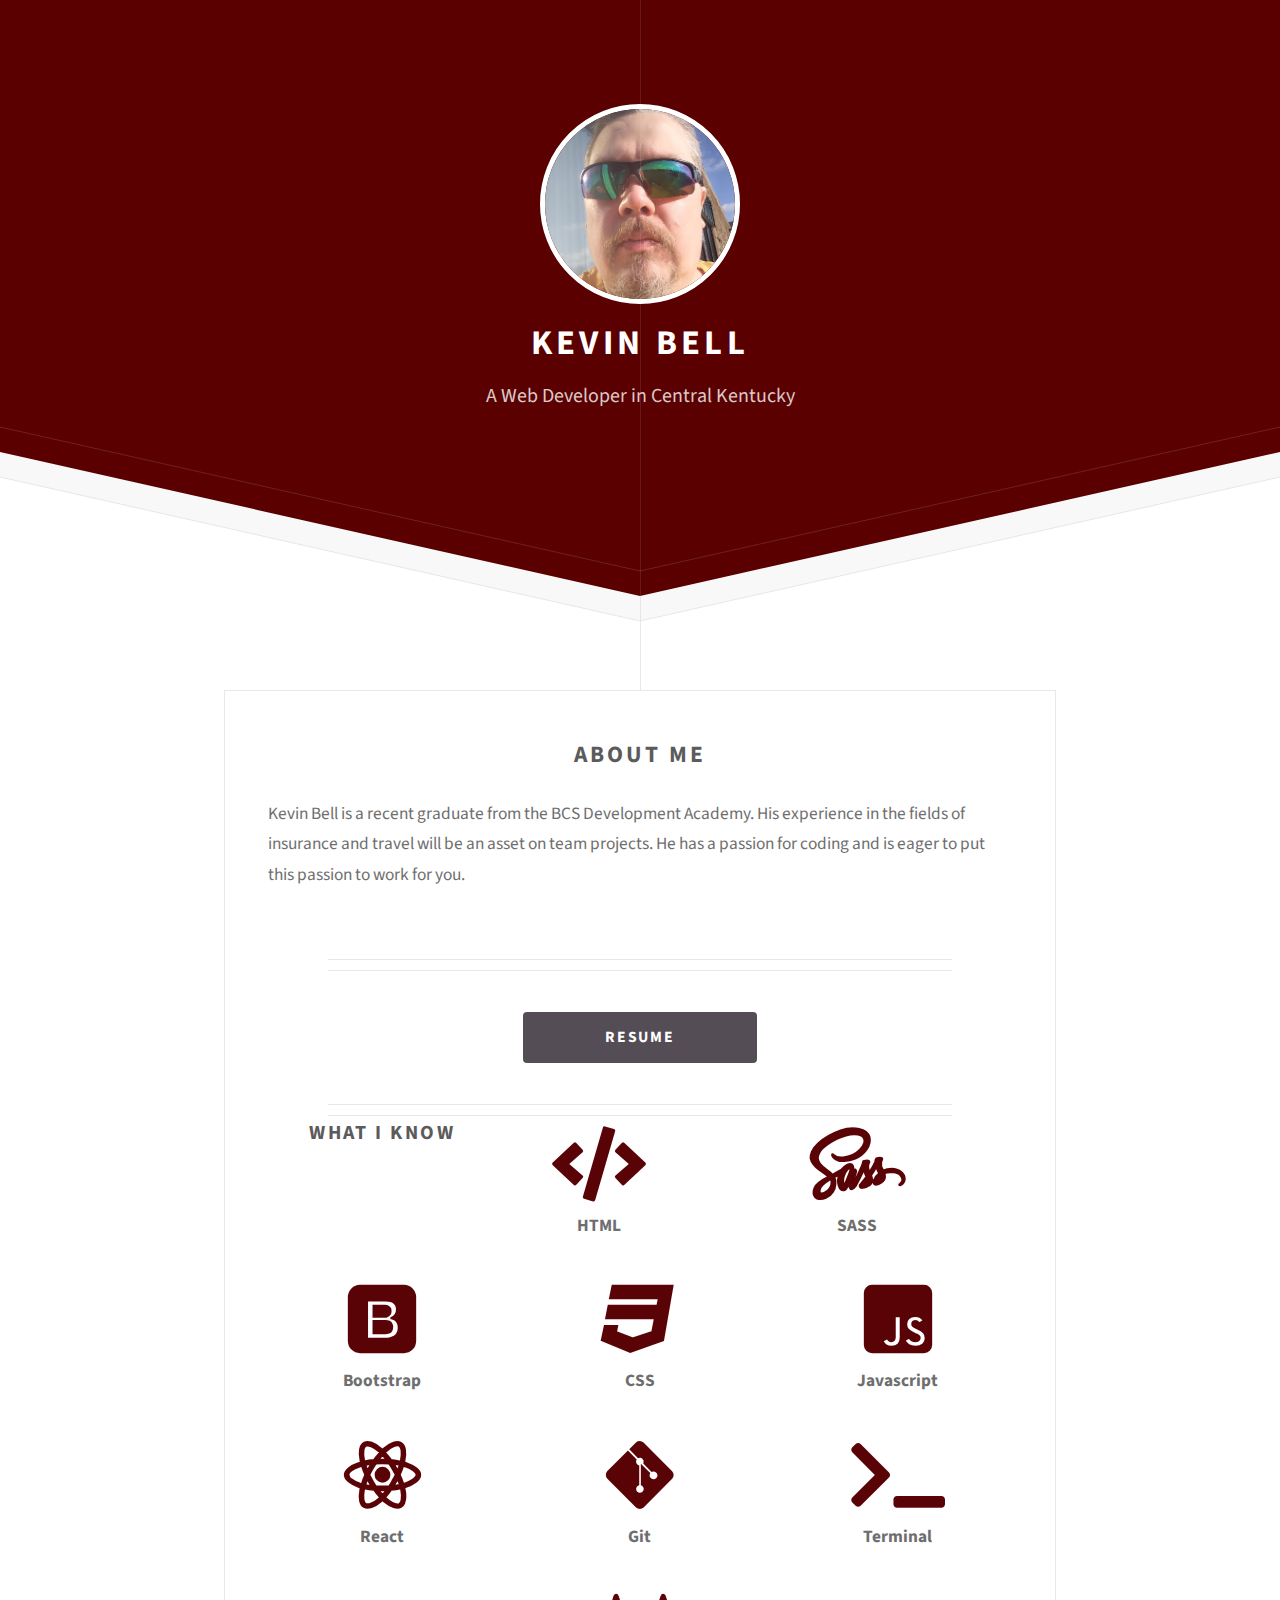
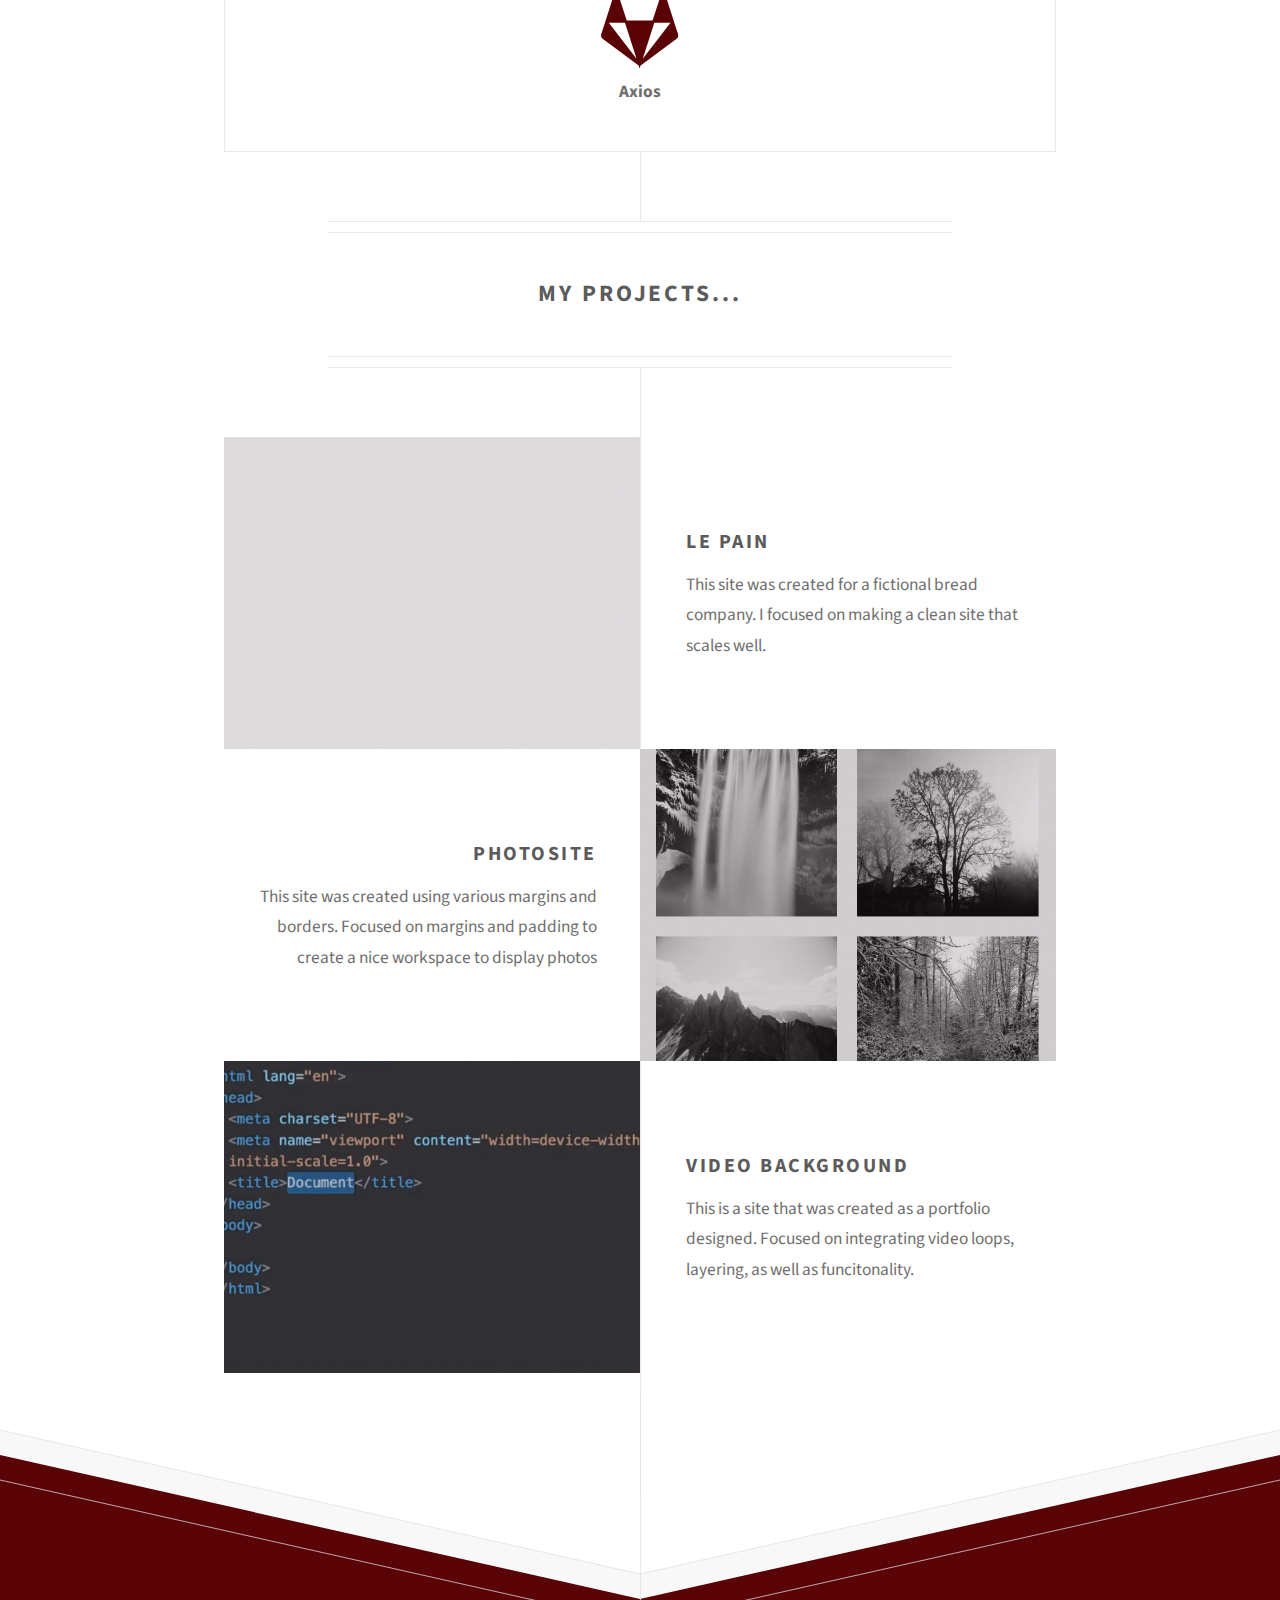
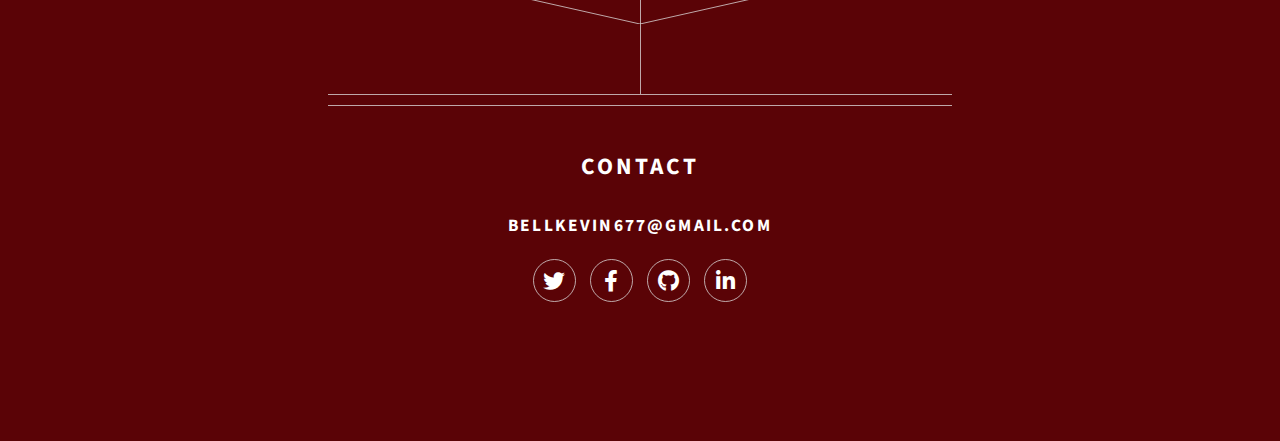
==== commit e5bfc273: "took projects out of folder so that they might link on io site" ====
--- a/index.html
+++ b/index.html
@@ -28,7 +28,7 @@
 				<h2>About Me</h2>
 			</header>
 			<section>
-				<p>Kevin Bell is a recent graduate from the BCS coding academy. His experience in the fields of insurance and travel will be an asset on team projects. He has a passion for coding and is eager to put this passion to work for you. </p>
+				<p>Kevin Bell is a recent graduate from the BCS Development Academy. His experience in the fields of insurance and travel will be an asset on team projects. He has a passion for coding and is eager to put this passion to work for you. </p>
 			
 			</section>
 			<footer class="major container medium">
@@ -103,8 +103,8 @@
 
 		<div class="box alt container">
 			<section class="feature left">
-				<a href="Projects/LePain/index.html" target="_blank" class="image icon solid" id="projects1"></a>
-				<a href="Projects/LePain/index.html" target="_blank" class="noborder">
+				<a href="LePain/index.html" target="_blank" class="image icon solid" id="projects1"></a>
+				<a href="LePain/index.html" target="_blank" class="noborder">
 					<div class="content">
 						<h3>Le Pain</h3>
 						<p>This site was created for a fictional bread company. I focused on making a clean site that
@@ -113,8 +113,8 @@
 				</a>
 			</section>
 			<section class="feature right">
-				<a href="Projects/PhotoSite/index.html" target="_blank" class="image icon solid" id="projects2"></a>
-				<a href="Projects/PhotoSite/index.html" target="_blank" class="noborder">
+				<a href="PhotoSite/index.html" target="_blank" class="image icon solid" id="projects2"></a>
+				<a href="PhotoSite/index.html" target="_blank" class="noborder">
 				<div class="content">
 					<h3>Photosite</h3>
 					<p>This site was created using various margins and borders. Focused on margins and padding to create
@@ -123,9 +123,9 @@
 			</a>
 			</section>
 			<section class="feature left">
-				<a href="Projects/VideoBackground/index.html" target="_blank" class="image icon solid"
+				<a href="VideoBackground/index.html" target="_blank" class="image icon solid"
 					id="projects3"></a>
-					<a href="Projects/Videobackground/index.html" target="_blank" class="noborder">
+					<a href="Videobackground/index.html" target="_blank" class="noborder">
 				<div class="content">
 					<h3>Video Background</h3>
 					<p>This is a site that was created as a portfolio designed. Focused on integrating video loops, layering, as well as funcitonality.</p>
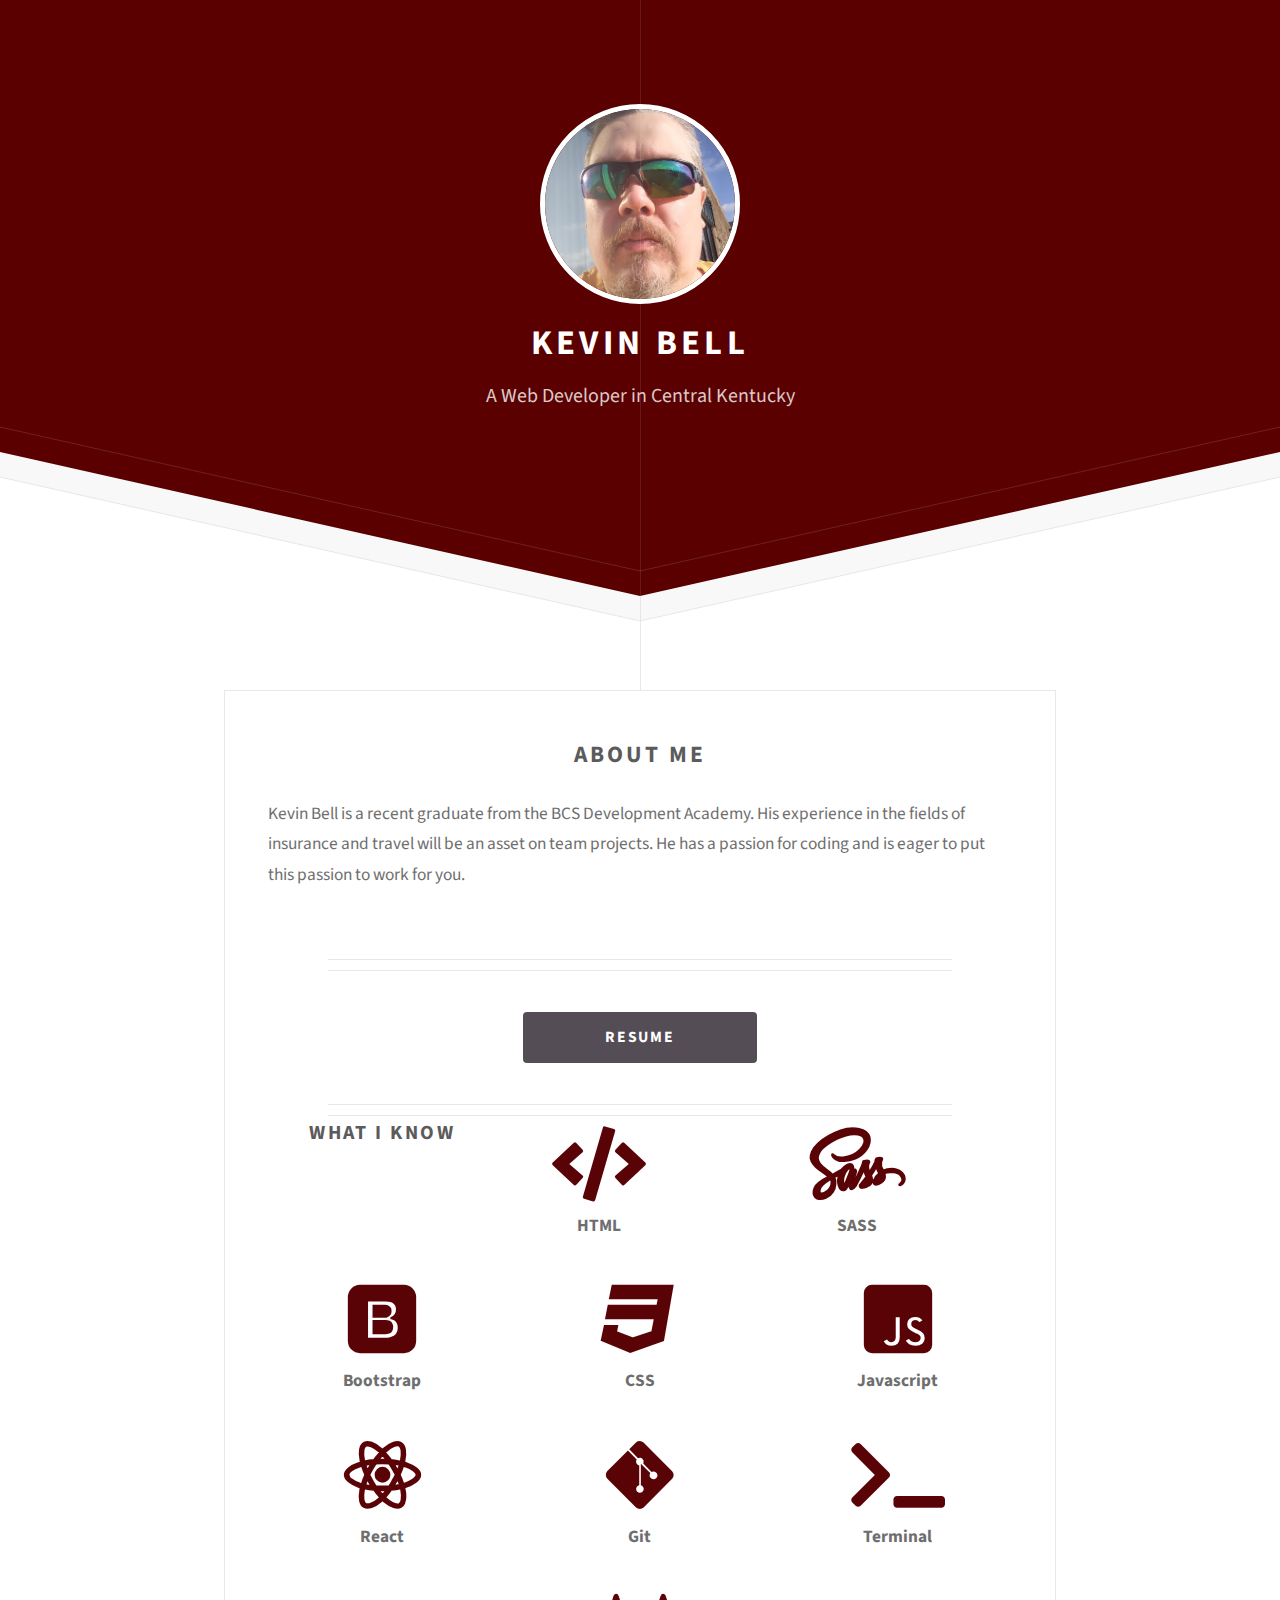
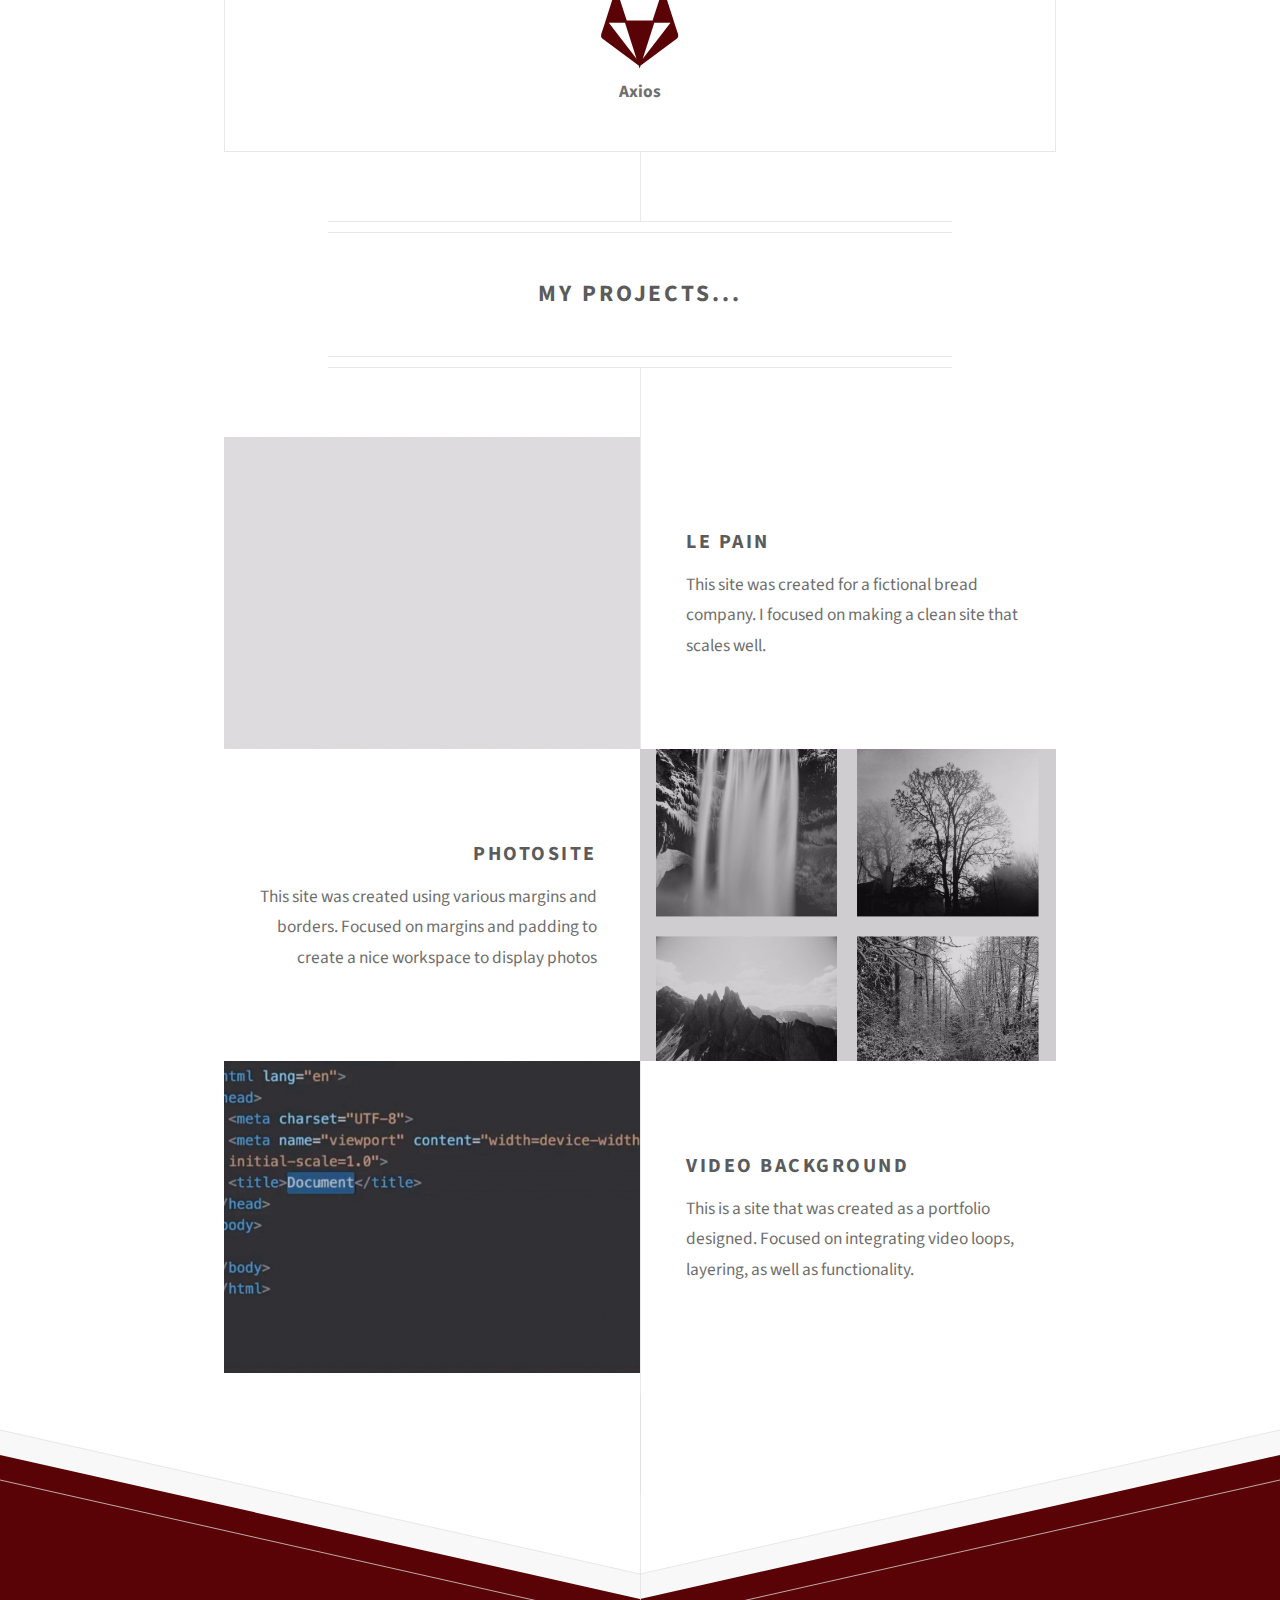
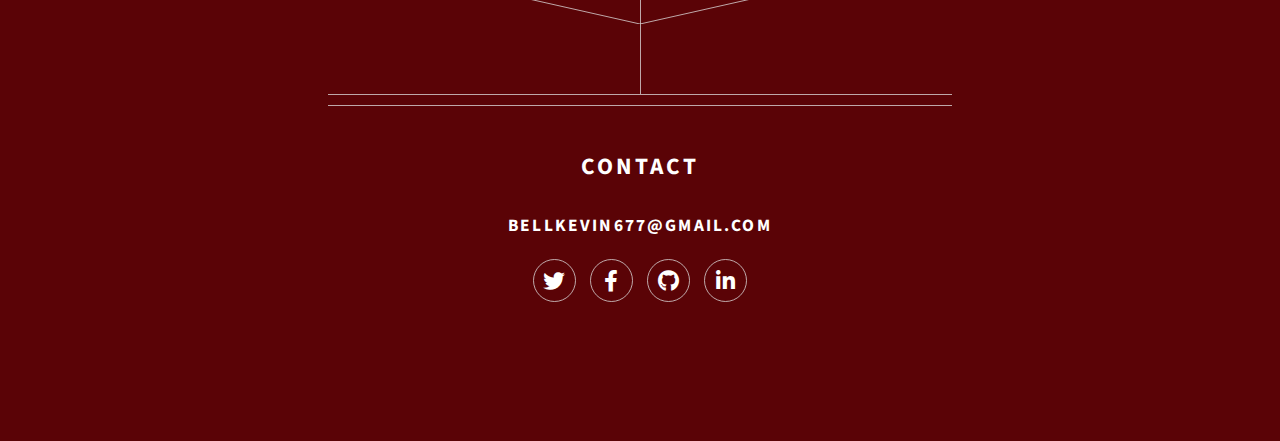
==== commit 728d7bd3: "fixed a misspelling" ====
--- a/index.html
+++ b/index.html
@@ -128,7 +128,7 @@
 					<a href="Videobackground/index.html" target="_blank" class="noborder">
 				<div class="content">
 					<h3>Video Background</h3>
-					<p>This is a site that was created as a portfolio designed. Focused on integrating video loops, layering, as well as funcitonality.</p>
+					<p>This is a site that was created as a portfolio designed. Focused on integrating video loops, layering, as well as functionality.</p>
 				</div>
 			</a>
 			</section>
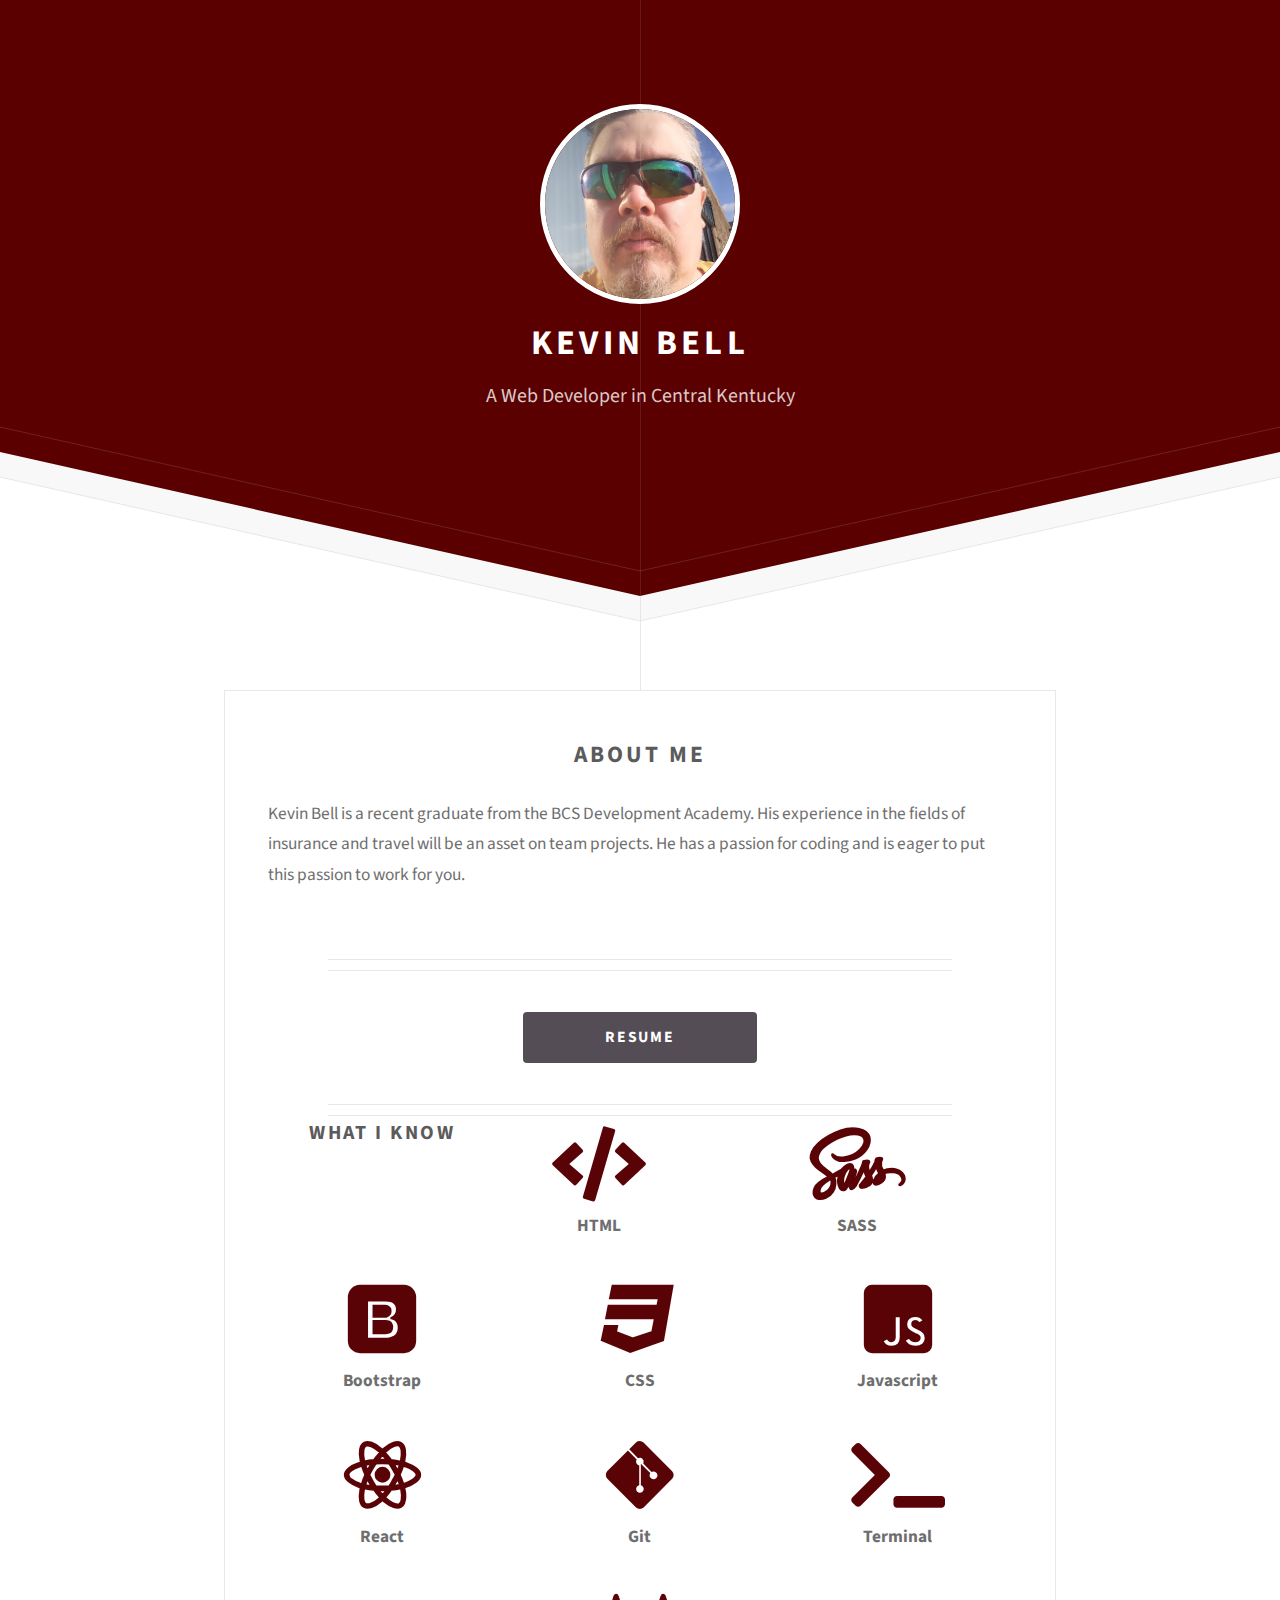
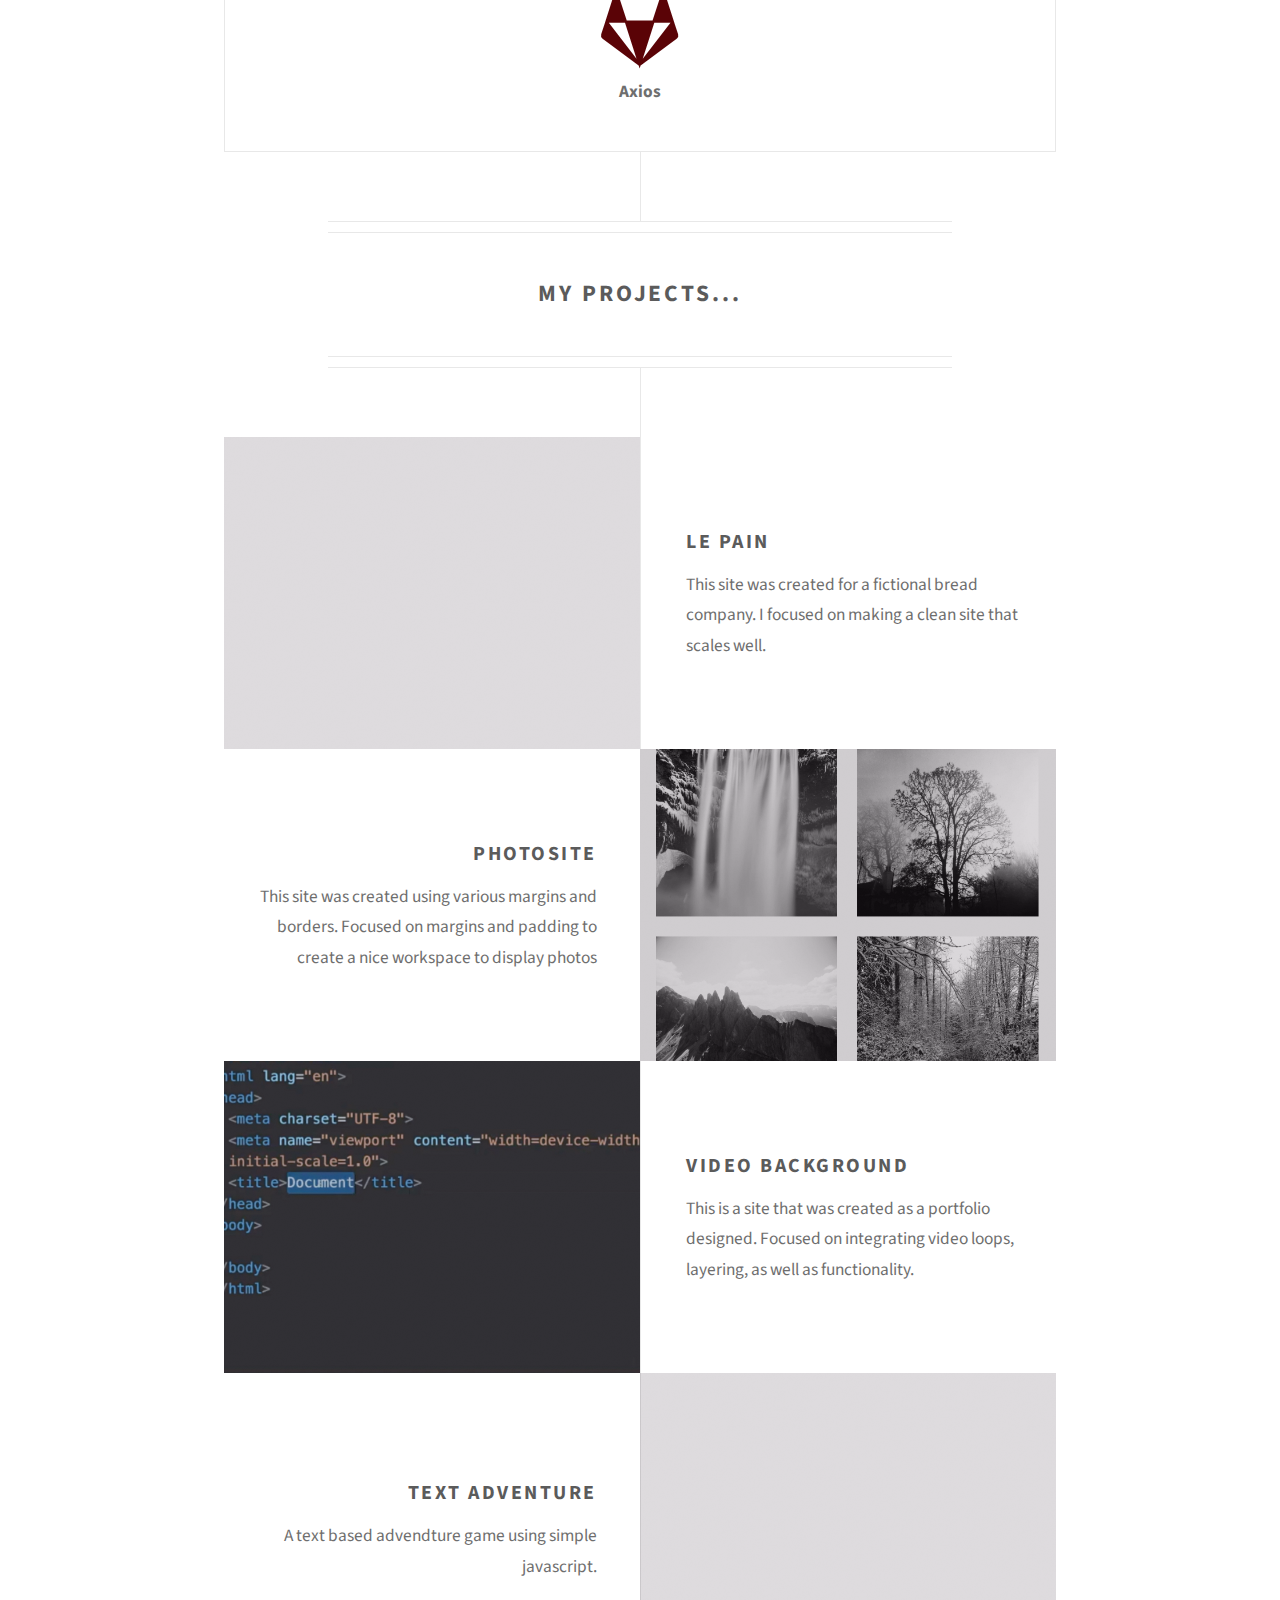
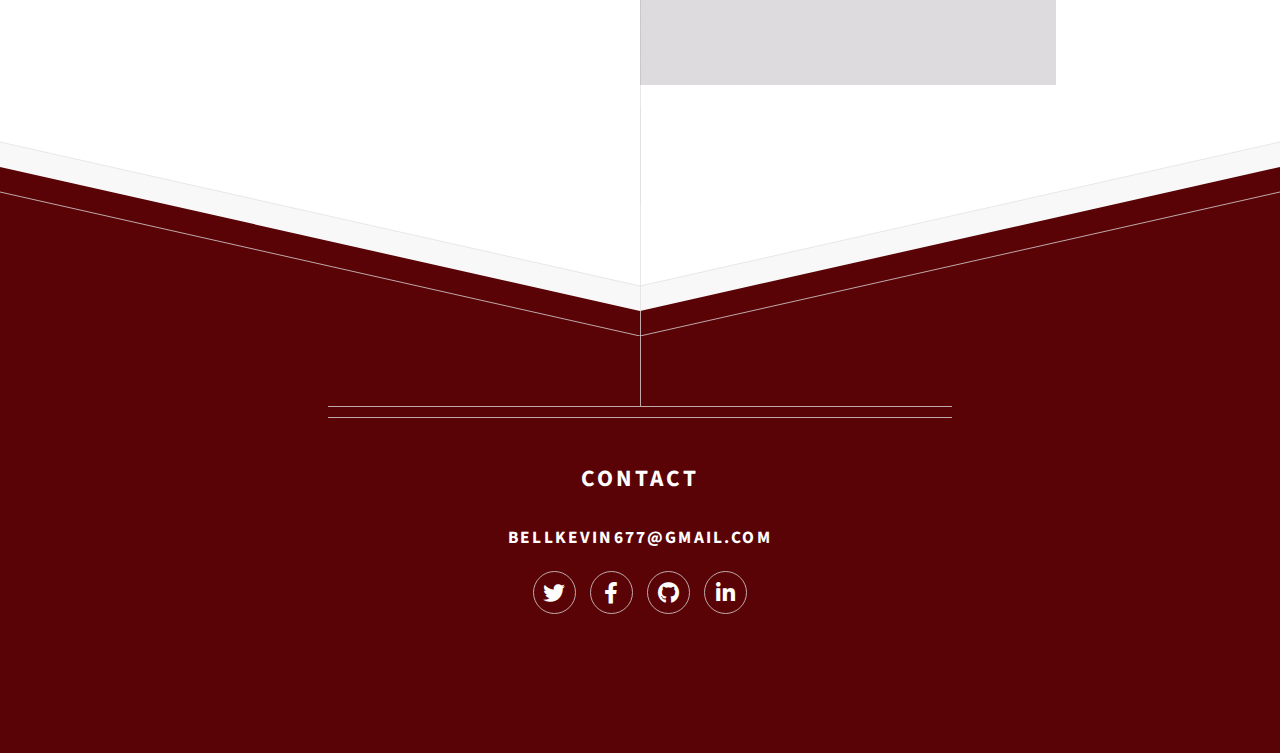
==== commit e71d33cf: "added sixthday" ====
--- a/index.html
+++ b/index.html
@@ -125,10 +125,20 @@
 			<section class="feature left">
 				<a href="VideoBackground/index.html" target="_blank" class="image icon solid"
 					id="projects3"></a>
-					<a href="Videobackground/index.html" target="_blank" class="noborder">
+					<a href="VideoBackground/index.html" target="_blank" class="noborder">
 				<div class="content">
 					<h3>Video Background</h3>
 					<p>This is a site that was created as a portfolio designed. Focused on integrating video loops, layering, as well as functionality.</p>
+				</div>
+			</a>
+			</section>
+			<section class="feature right">
+				<a href="SixthDay/index.html" target="_blank" class="image icon solid"
+					id="projects4"></a>
+					<a href="SixthDay/index.html" target="_blank" class="noborder">
+				<div class="content">
+					<h3>Text Adventure</h3>
+					<p>A text based advendture game using simple javascript.</p>
 				</div>
 			</a>
 			</section>
--- a/assets/css/main.css
+++ b/assets/css/main.css
@@ -3322,6 +3322,14 @@
     	background-repeat: no-repeat;
     	background-position: center;
 	}
+	#projects4 {
+		width: 50%;
+    	height: 100%;
+    	background-image: url(images/jslogo.png);
+    	background-size: cover;
+    	background-repeat: no-repeat;
+    	background-position: center;
+	}
 
 	.content p {
 		color: #6E6E6E;
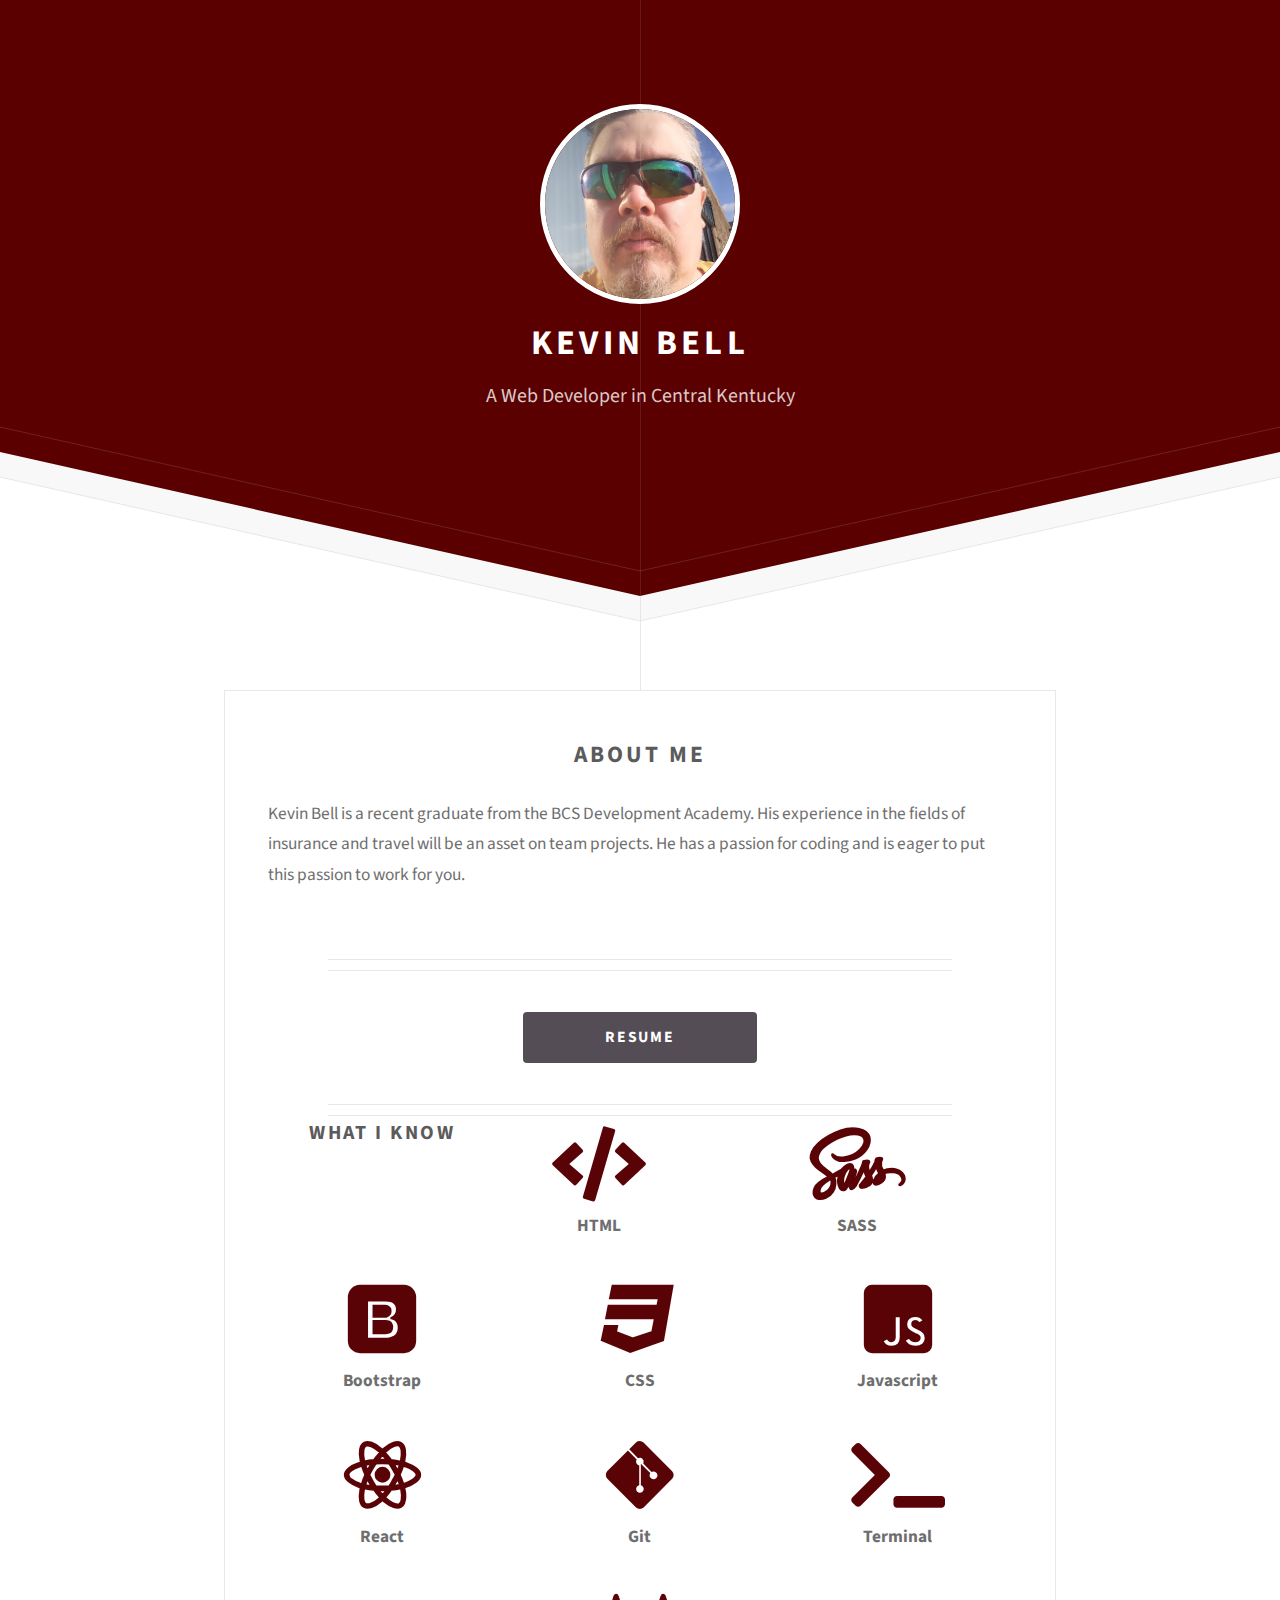
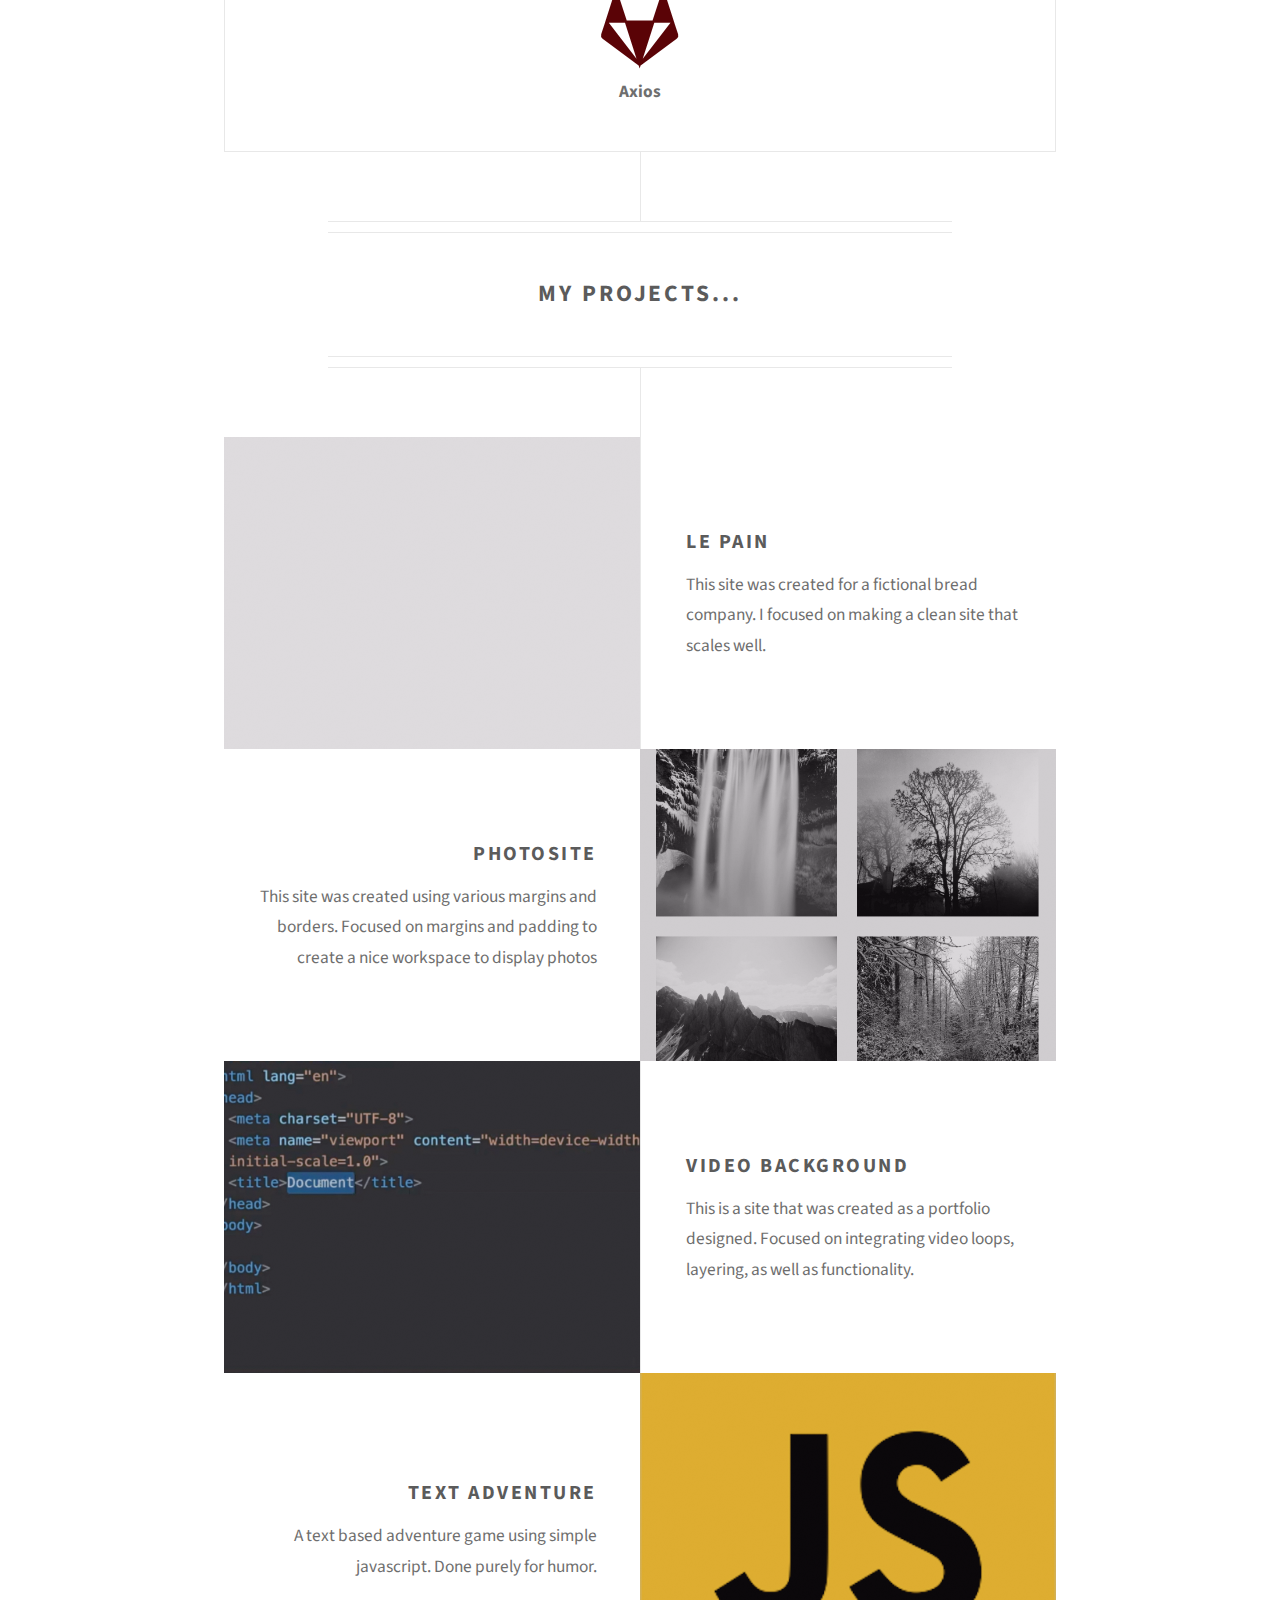
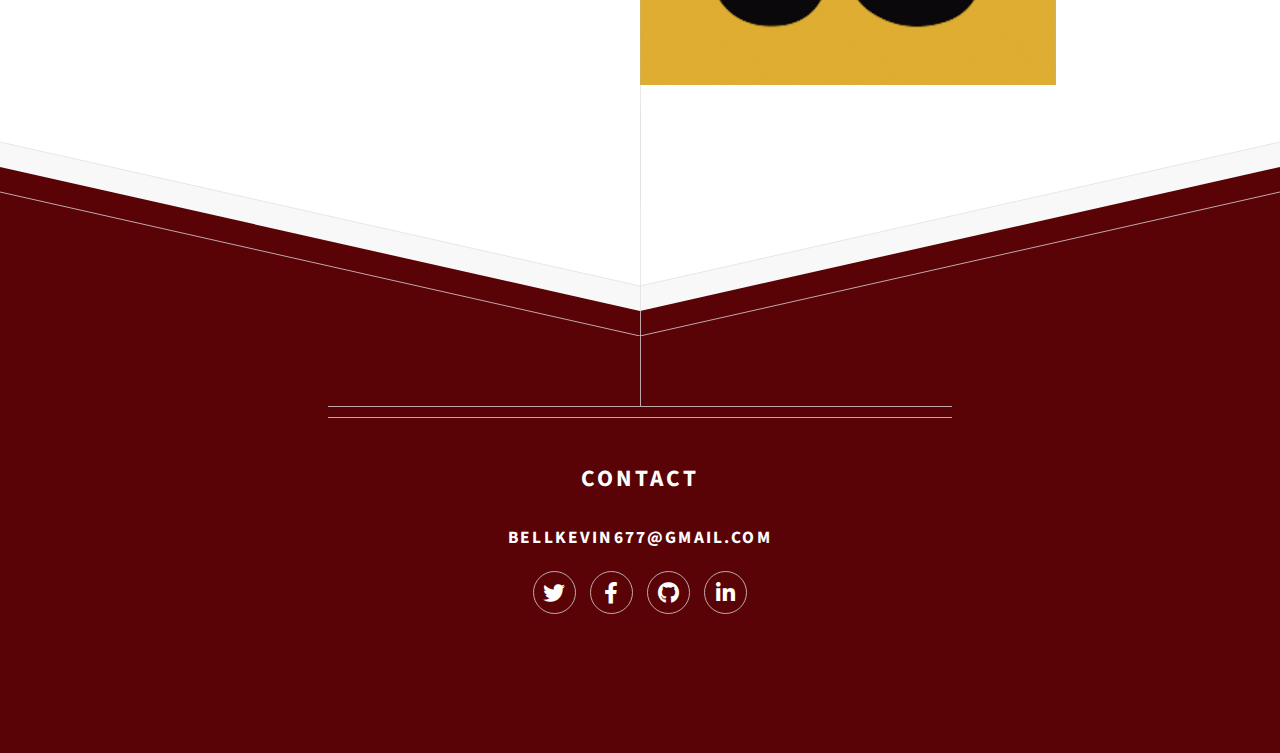
==== commit 7673ed1b: "Fixed image for text game" ====
--- a/index.html
+++ b/index.html
@@ -138,7 +138,7 @@
 					<a href="SixthDay/index.html" target="_blank" class="noborder">
 				<div class="content">
 					<h3>Text Adventure</h3>
-					<p>A text based advendture game using simple javascript.</p>
+					<p>A text based adventure game using simple javascript. Done purely for humor.</p>
 				</div>
 			</a>
 			</section>
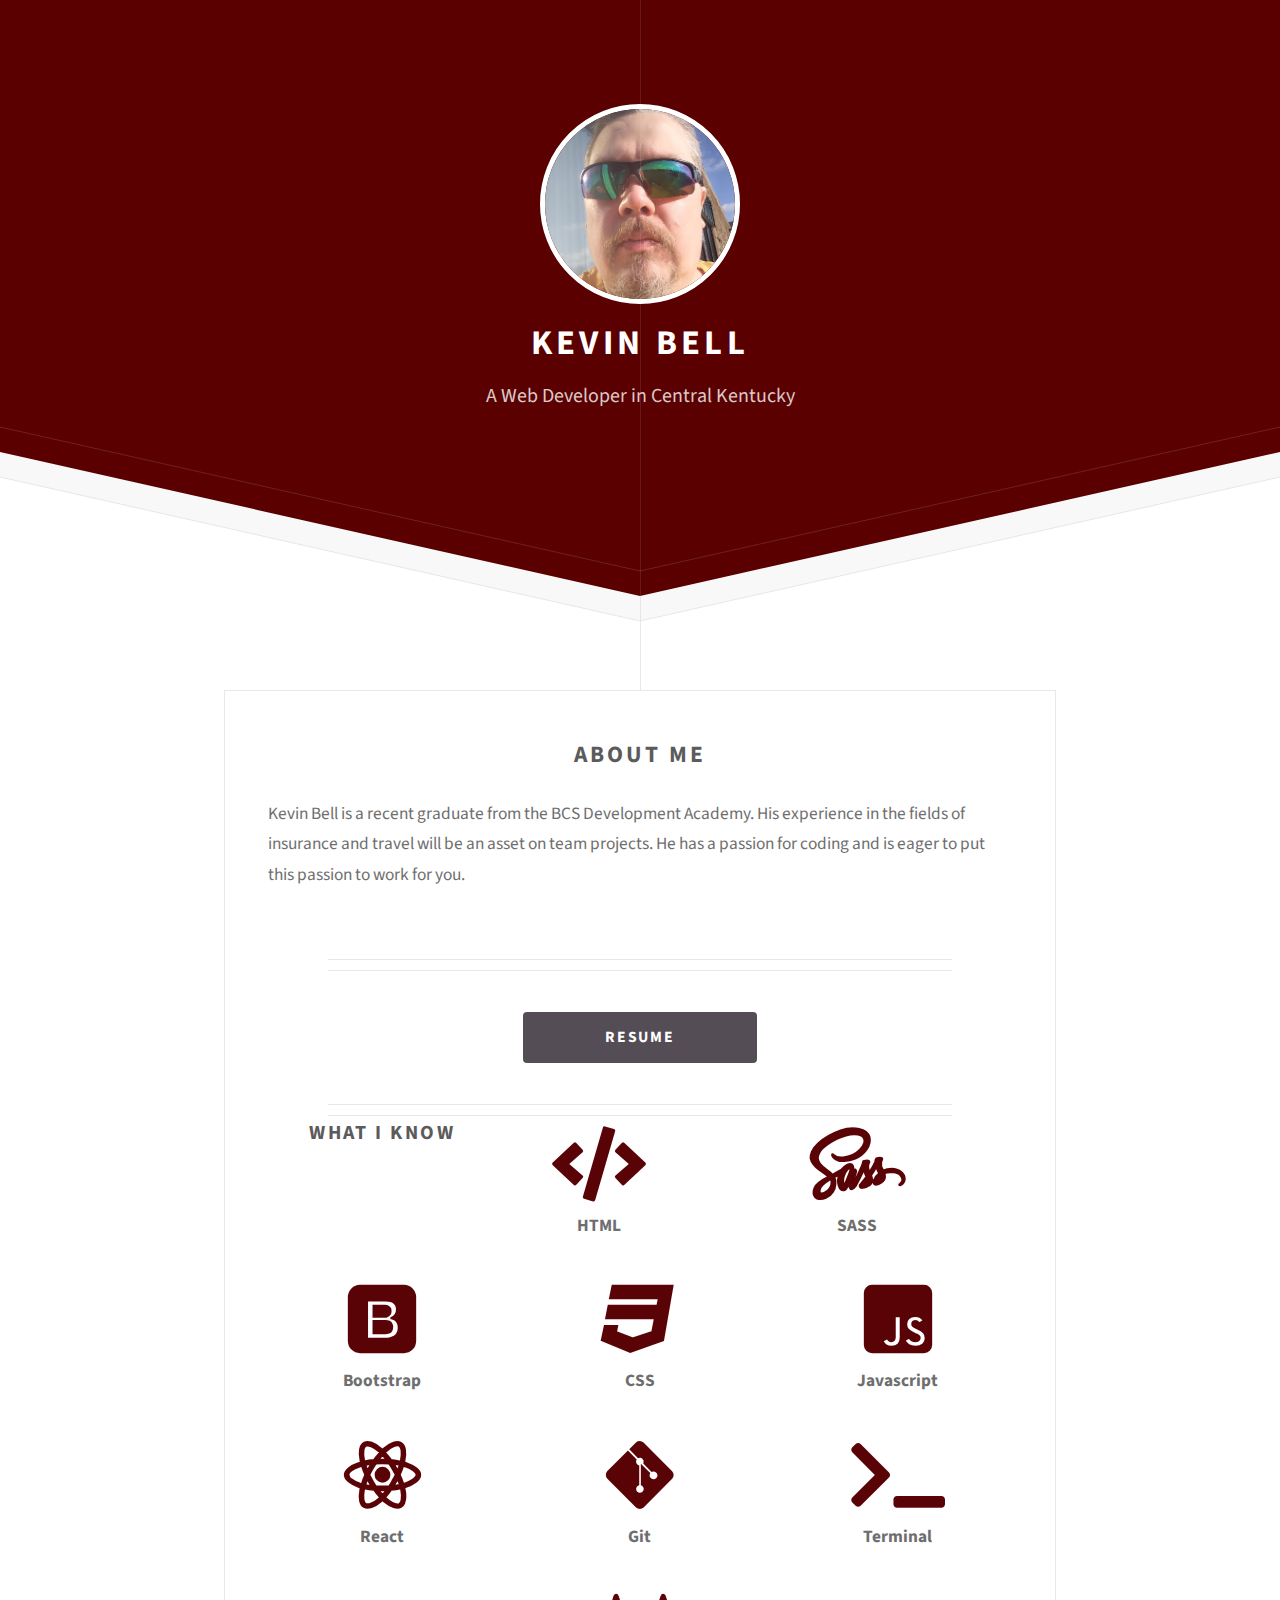
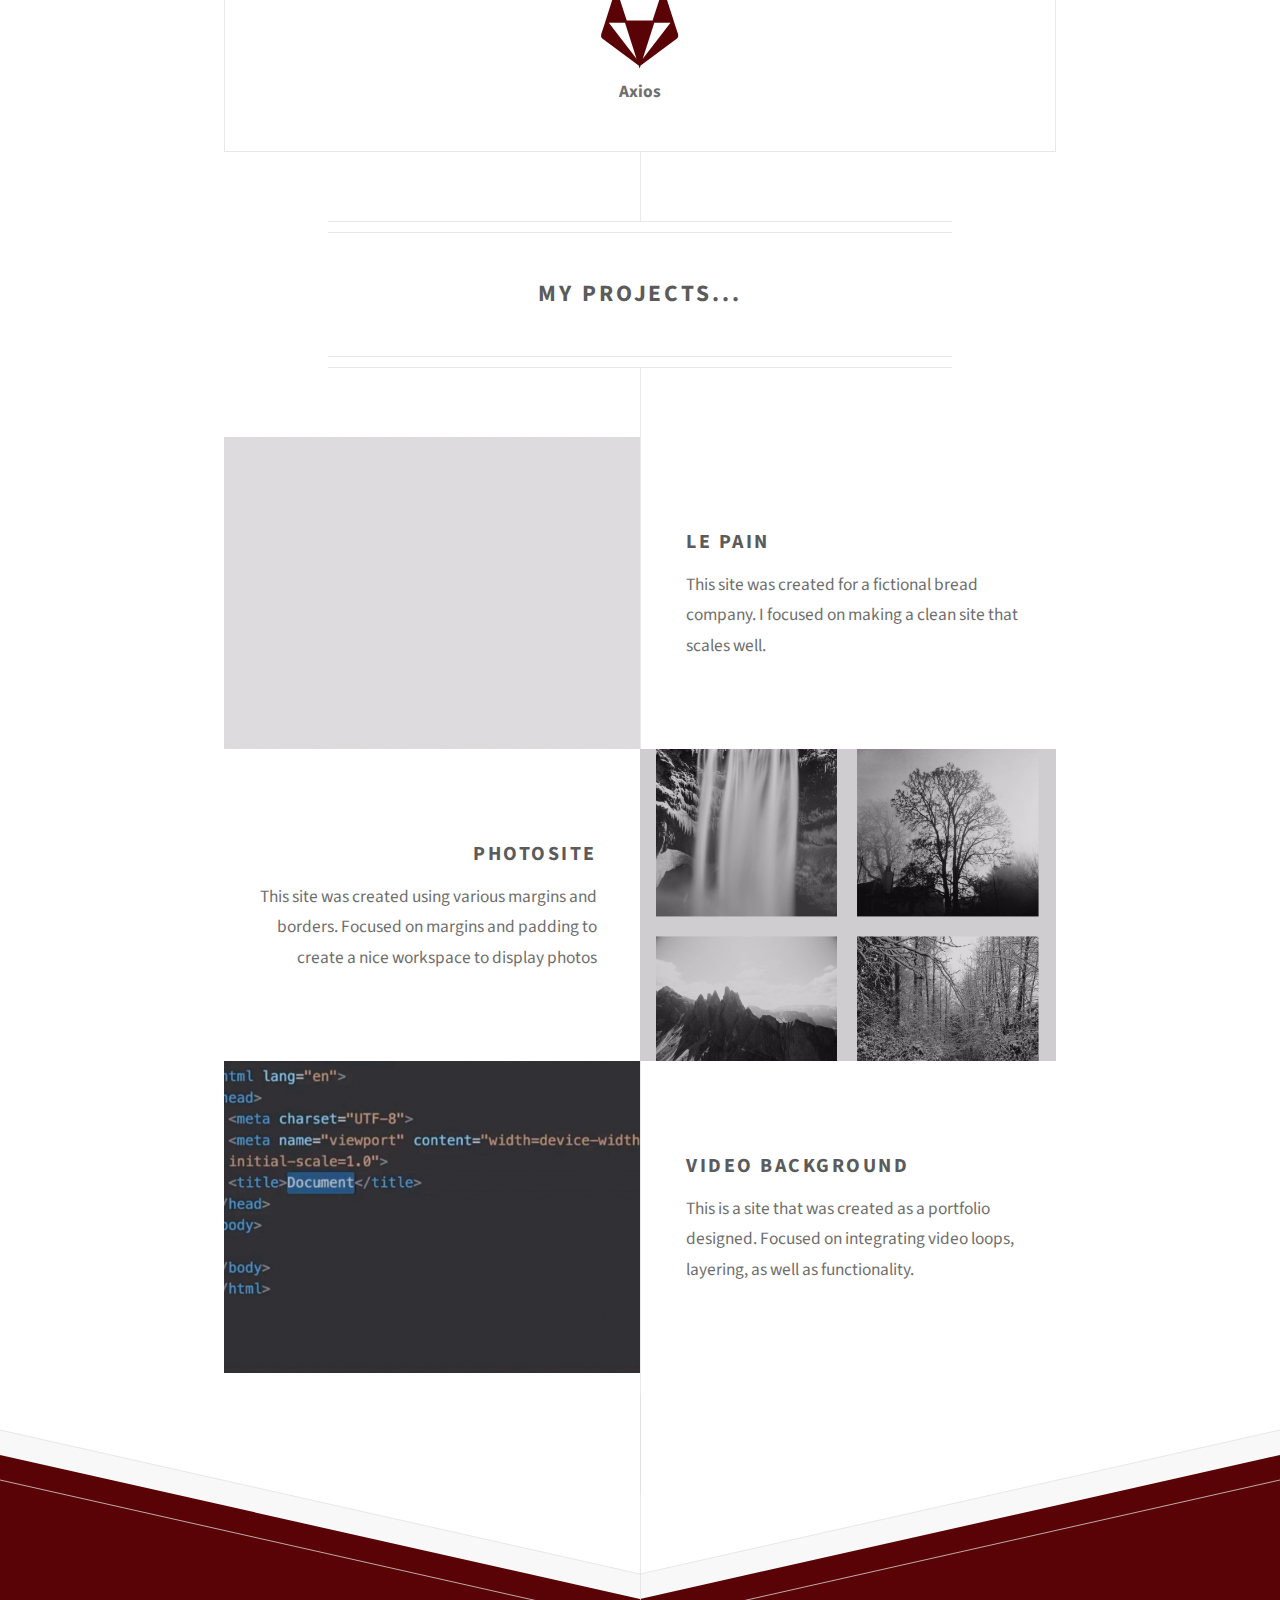
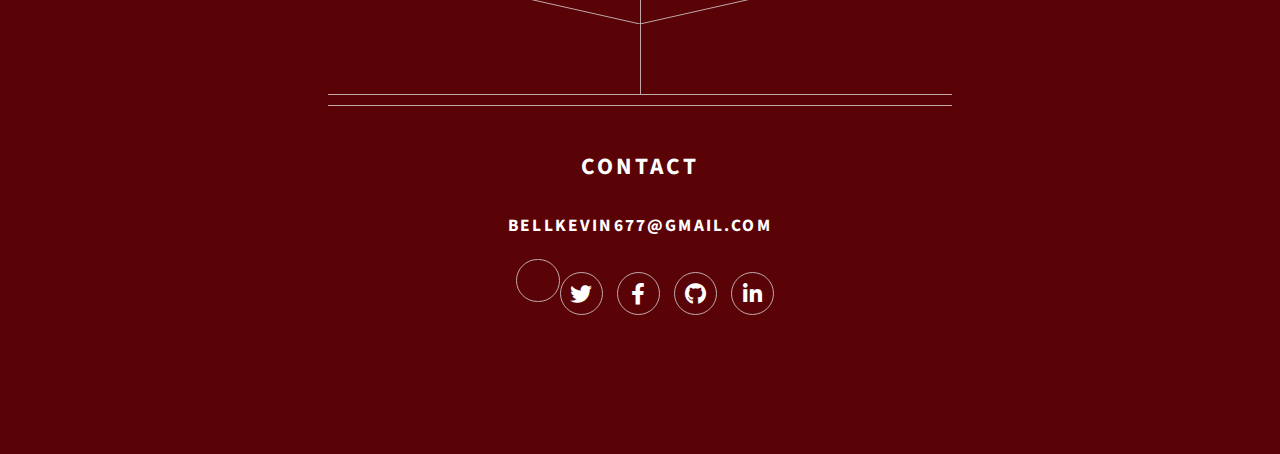
==== commit c684d4b4: "minor adjustments" ====
--- a/index.html
+++ b/index.html
@@ -130,7 +130,7 @@
 					<h3>Video Background</h3>
 					<p>This is a site that was created as a portfolio designed. Focused on integrating video loops, layering, as well as functionality.</p>
 				</div>
-			</a>
+			<!-- </a>
 			</section>
 			<section class="feature right">
 				<a href="SixthDay/index.html" target="_blank" class="image icon solid"
@@ -140,7 +140,7 @@
 					<h3>Text Adventure</h3>
 					<p>A text based adventure game using simple javascript. Done purely for humor.</p>
 				</div>
-			</a>
+			</a> -->
 			</section>
 		</div>
 
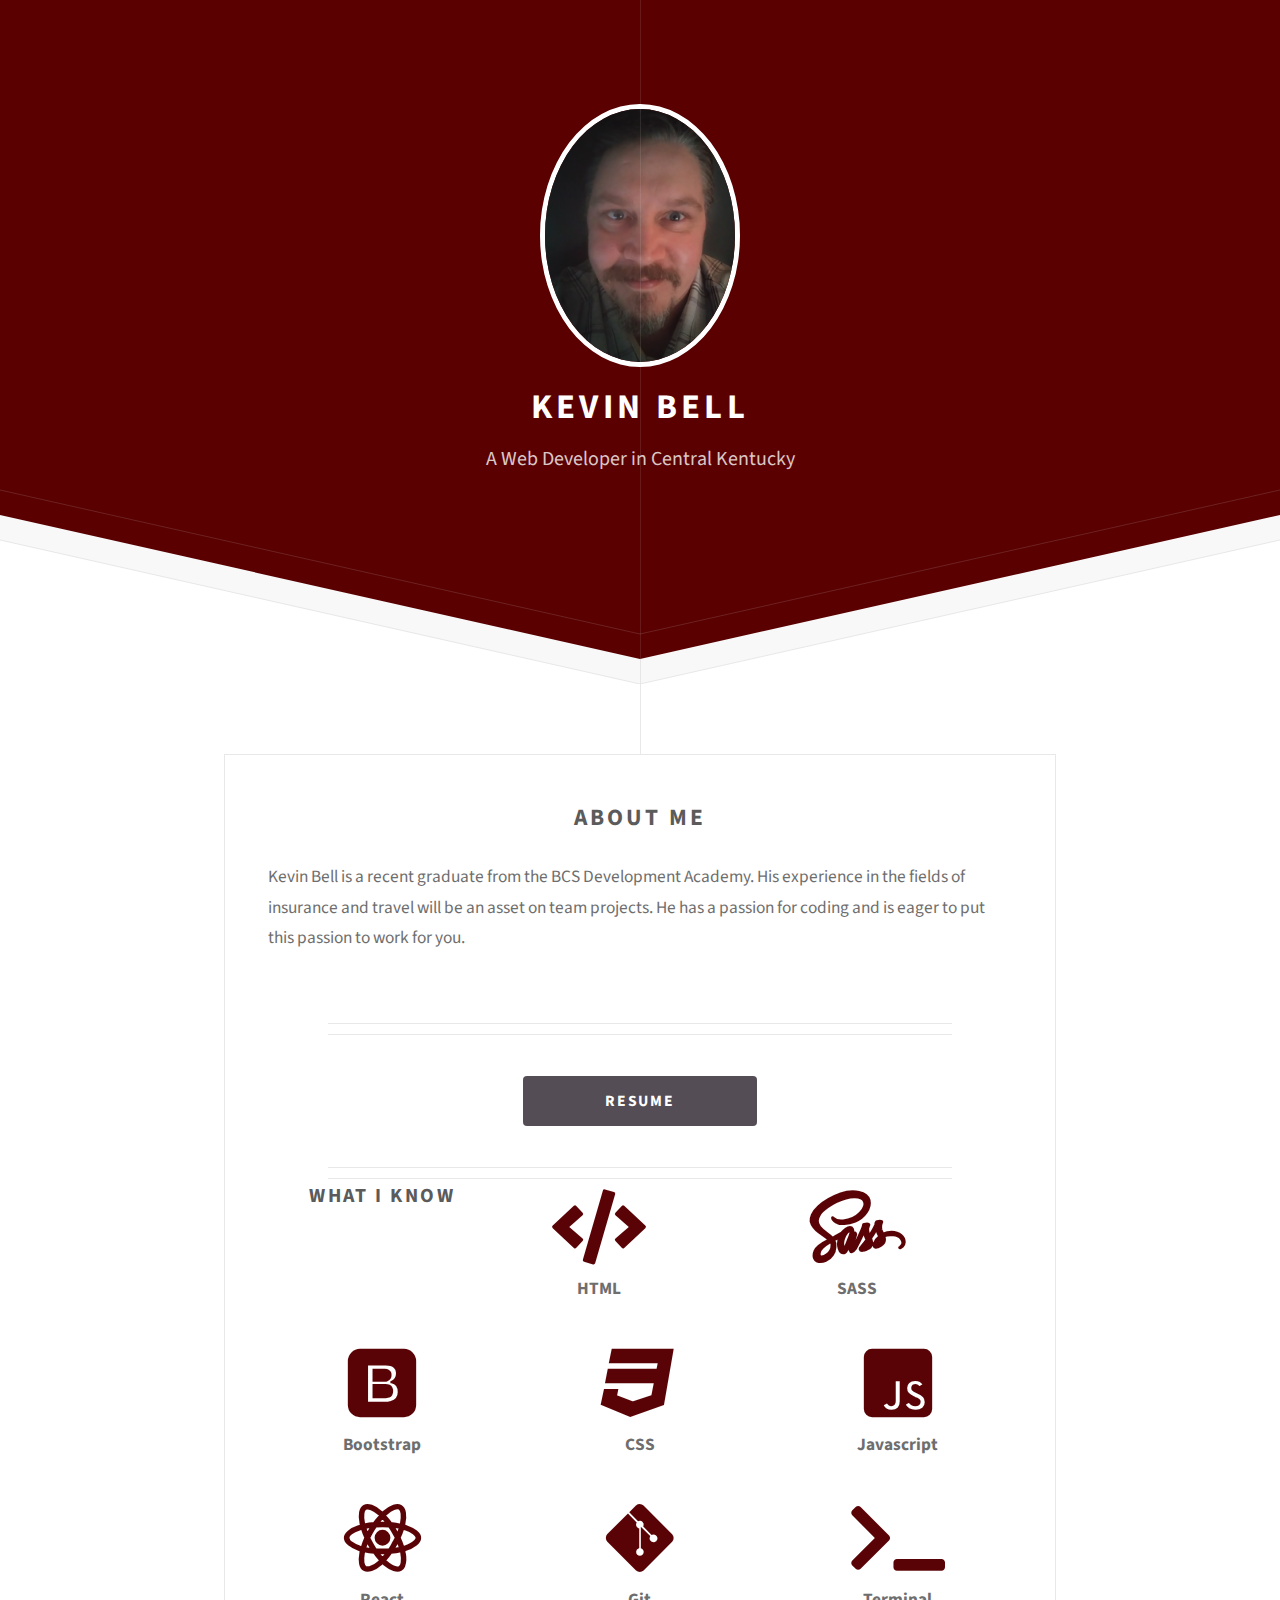
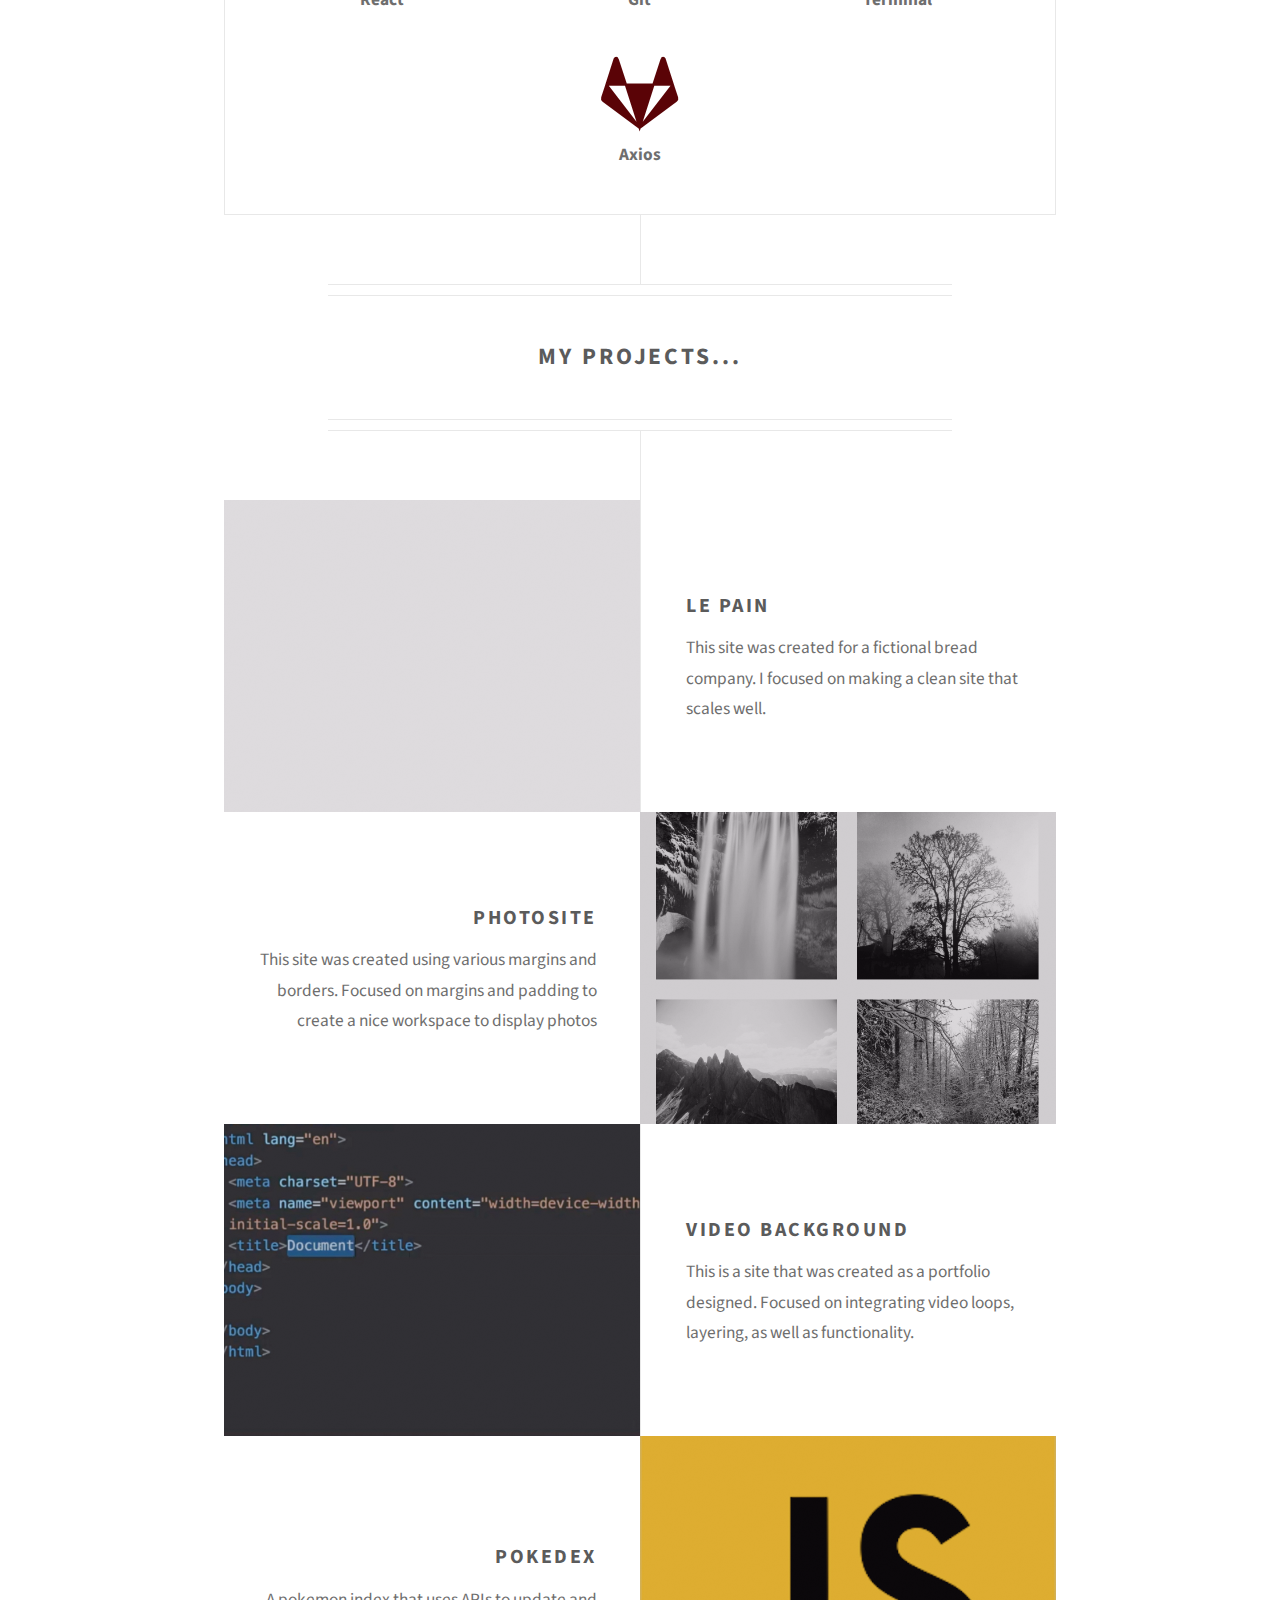
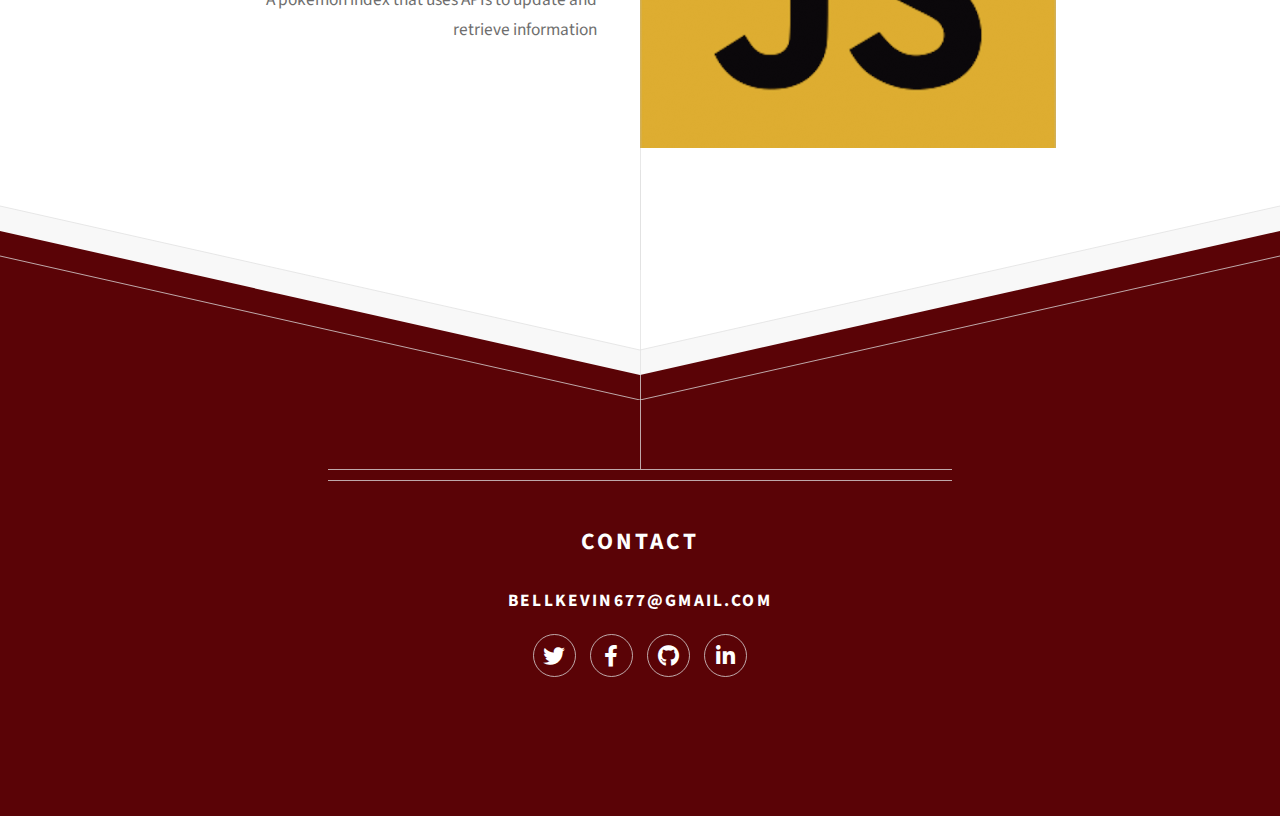
==== commit 28071e0a: "Added PokeDex" ====
--- a/index.html
+++ b/index.html
@@ -141,6 +141,17 @@
 					<p>A text based adventure game using simple javascript. Done purely for humor.</p>
 				</div>
 			</a> -->
+			</a>
+			</section>
+			<section class="feature right">
+				<a href="PokeDex/index.html" target="_blank" class="image icon solid"
+					id="projects4"></a>
+					<a href="PokeDex/index.html" target="_blank" class="noborder">
+				<div class="content">
+					<h3>PokeDex</h3>
+					<p>A pokemon index that uses APIs to update and retrieve information</p>
+				</div>
+			</a>
 			</section>
 		</div>
 
